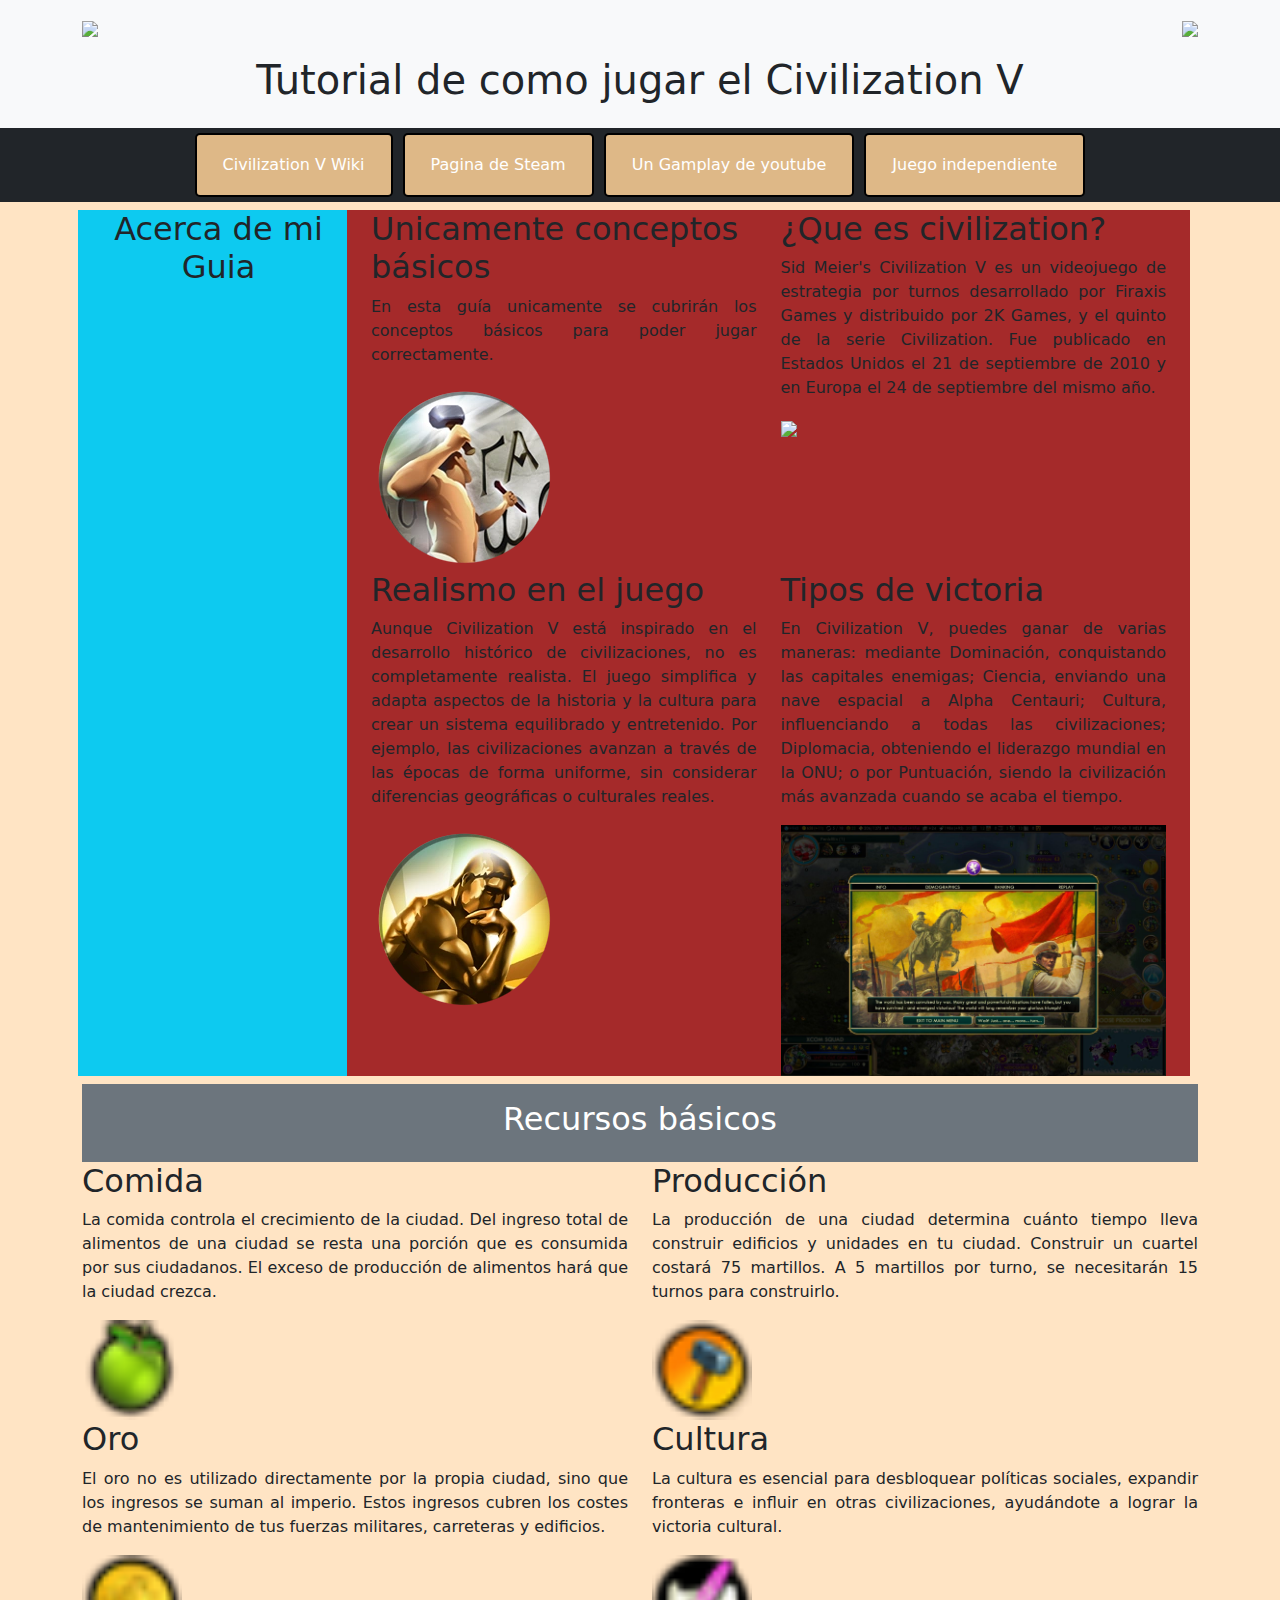
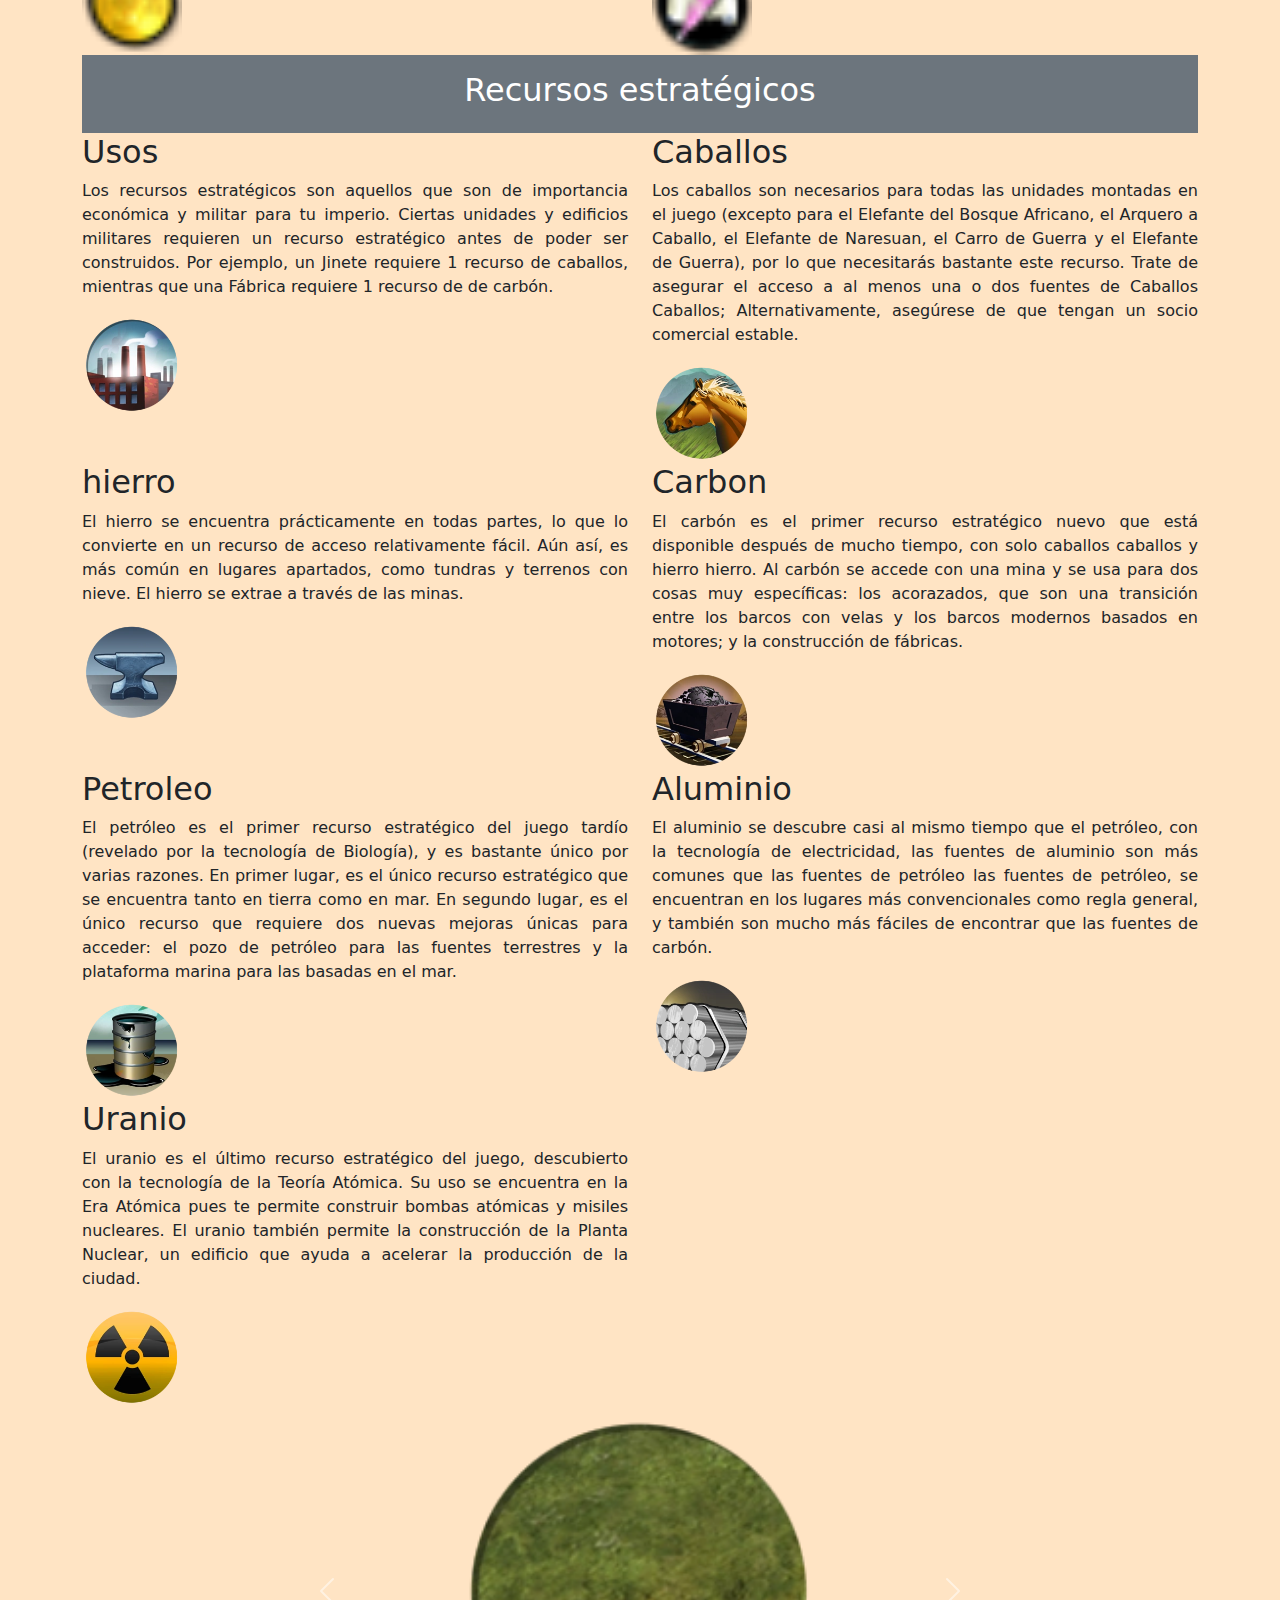
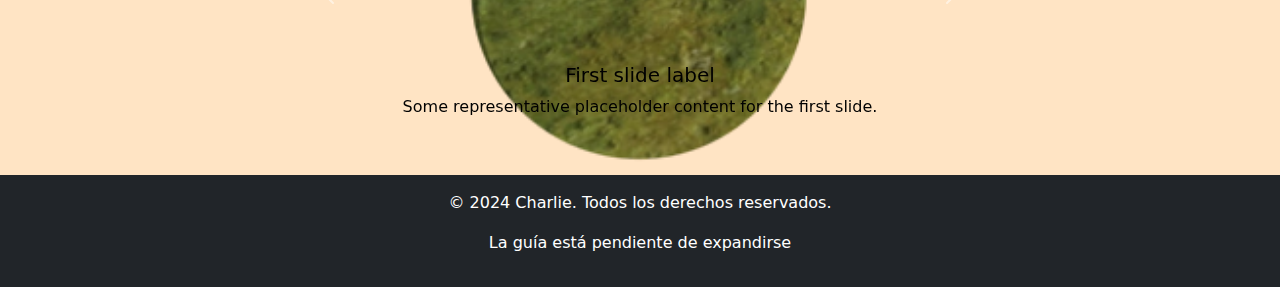
==== index.html @ 4e01fa3e "Add files via upload" ====
<!DOCTYPE html>
<html lang="en">
<head>
    <meta charset="UTF-8">
    <meta name="viewport" content="width=device-width, initial-scale=1.0">
    <title>Guia</title>
    <link href="https://cdn.jsdelivr.net/npm/bootstrap@5.3.0-alpha1/dist/css/bootstrap.min.css" rel="stylesheet">
    <script src="https://cdn.jsdelivr.net/npm/bootstrap@5.3.0-alpha1/dist/js/bootstrap.bundle.min.js"></script>
    <link rel="stylesheet" href="https://cdn.jsdelivr.net/npm/bootstrap-icons@1.11.3/font/bootstrap-icons.min.css">
    <link rel="stylesheet" href="https://cdnjs.cloudflare.com/ajax/libs/animate.css/4.1.1/animate.min.css"/>
    <link rel="stylesheet" href="estilos.css">
</head>
<body>

<header class="bg-light p-3">
    <div class="container">
        <div class="row align-items-center">
            <div class="col-12 col-md-6 text-center text-md-start">
                <img src="https://www.designevo.com/res/templates/thumb_small/green-and-blue-investment-building.webp" width="100" class="img-fluid">
            </div>
            <div class="col-12 col-md-6 text-center text-md-end">
                <img src="https://shared.akamai.steamstatic.com/store_item_assets/steam/apps/8930/capsule_616x353.jpg?t=1724341158" width="500" class="img-fluid">
            </div>
        </div>
    </div>
    <h1 class="text-center mt-3">Tutorial de como jugar el Civilization V</h1>
</header>

<nav class="bg-dark">
    <div class="container">
        <ul class="nav justify-content-center">
            <li class="nav-item"><a class="nav-link text-white" href="https://civilization.fandom.com/wiki/Civilization_V">Civilization V Wiki</a></li>
            <li class="nav-item"><a class="nav-link text-white" href="https://store.steampowered.com/app/8930/Sid_Meiers_Civilization_V/?l=spanish">Pagina de Steam</a></li>
            <li class="nav-item"><a class="nav-link text-white" href="https://www.youtube.com/watch?v=oGGchJop5yo">Un Gamplay de youtube</a></li>
            <li class="nav-item"><a class="nav-link text-white" href="https://javierinatorxd.itch.io/civilzame-esta">Juego independiente</a></li>
        </ul>
    </div>
</nav>

<main class="container-lg">
    <div class="container-fill p-2">
        <div class="row">
            <aside class="col-12 col-md-3 bg-info text-center">
                <h2>Acerca de mi Guia</h2>
            </aside>
            <section class="col-12 col-md-9 row">
                <article class="col-12 col-md-6">
                    <h2>Unicamente conceptos básicos</h2>
                    <p>En esta guía unicamente se cubrirán los conceptos básicos para poder jugar correctamente.</p>
                    <img src="Imagenes/Writing_29.jpg" class="img-fluid">
                </article>
                <article class="col-12 col-md-6">
                    <h2>¿Que es civilization?</h2>
                    <p>Sid Meier's Civilization V es un videojuego de estrategia por turnos desarrollado por Firaxis Games y distribuido por 2K Games, y el quinto de la serie Civilization. Fue publicado en Estados Unidos el 21 de septiembre de 2010 y en Europa el 24 de septiembre del mismo año.</p>
                    <img src="https://upload.wikimedia.org/wikipedia/en/thumb/e/ec/Firaxis_Games.svg/1200px-Firaxis_Games.svg.png" class="img-fluid">
                </article>
                <article class="col-12 col-md-6">
                    <h2>Realismo en el juego</h2>
                    <p>Aunque Civilization V está inspirado en el desarrollo histórico de civilizaciones, no es completamente realista. El juego simplifica y adapta aspectos de la historia y la cultura para crear un sistema equilibrado y entretenido. Por ejemplo, las civilizaciones avanzan a través de las épocas de forma uniforme, sin considerar diferencias geográficas o culturales reales.</p>
                    <img src="Imagenes\Philosophy_29.jpg" class="img-fluid">
                </article>
                <article class="col-12 col-md-6">
                    <h2>Tipos de victoria</h2>
                    <p>En Civilization V, puedes ganar de varias maneras: mediante Dominación, conquistando las capitales enemigas; Ciencia, enviando una nave espacial a Alpha Centauri; Cultura, influenciando a todas las civilizaciones; Diplomacia, obteniendo el liderazgo mundial en la ONU; o por Puntuación, siendo la civilización más avanzada cuando se acaba el tiempo.</p>
                    <img src="Imagenes\k1lskatlnqbb1.jpg" class="img-fluid">
                </article>
            </section>
        </div>
    </div>


    <div class="row">
        <div class="col-12">
            <aside class="bg-secondary text-white p-3 text-center">
                <h2>Recursos básicos</h2>
            </aside>
            <div class="row">
                <article class="col-md-6">
                    <h2>Comida</h2>
                    <p>La comida controla el crecimiento de la ciudad. Del ingreso total de alimentos de una ciudad se resta una porción que es consumida por sus ciudadanos. El exceso de producción de alimentos hará que la ciudad crezca.</p>
                    <img src="Imagenes/20xFood5.png" class="img-fluid" width="100">
                </article>
                <article class="col-md-6">
                    <h2>Producción</h2>
                    <p>La producción de una ciudad determina cuánto tiempo lleva construir edificios y unidades en tu ciudad. Construir un cuartel costará 75 martillos. A 5 martillos por turno, se necesitarán 15 turnos para construirlo.</p>
                    <img src="Imagenes/20xProduction5.png" class="img-fluid" width="100">
                </article>
                <article class="col-md-6">
                    <h2>Oro</h2>
                    <p>El oro no es utilizado directamente por la propia ciudad, sino que los ingresos se suman al imperio. Estos ingresos cubren los costes de mantenimiento de tus fuerzas militares, carreteras y edificios.</p>
                    <img src="Imagenes/20xGold5.png" class="img-fluid" width="100">
                </article>
                <article class="col-md-6">
                    <h2>Cultura</h2>
                    <p>La cultura es esencial para desbloquear políticas sociales, expandir fronteras e influir en otras civilizaciones, ayudándote a lograr la victoria cultural.</p>
                    <img src="Imagenes/20xCulture5.png" class="img-fluid" width="100">
                </article>
            </div>
        </div>
    </div>

    <div class="row">
        <div class="col-12">
            <aside class="bg-secondary text-white p-3 text-center">
                <h2>Recursos estratégicos</h2>
            </aside>
            <div class="row">
                <article class="col-md-6">
                    <h2>Usos</h2>
                    <p>Los recursos estratégicos son aquellos que son de importancia económica y militar para tu imperio. Ciertas unidades y edificios militares requieren un recurso estratégico antes de poder ser construidos. Por ejemplo, un Jinete requiere 1 recurso de caballos, mientras que una Fábrica requiere 1 recurso de de carbón.</p>
                    <img src="Imagenes\Factory_29.webp" class="img-fluid" width="100">
                </article>
                <article class="col-md-6">
                    <h2>Caballos</h2>
                    <p>Los caballos son necesarios para todas las unidades montadas en el juego (excepto para el Elefante del Bosque Africano, el Arquero a Caballo, el Elefante de Naresuan, el Carro de Guerra y el Elefante de Guerra), por lo que necesitarás bastante este recurso. Trate de asegurar el acceso a al menos una o dos fuentes de Caballos Caballos; Alternativamente, asegúrese de que tengan un socio comercial estable.</p>
                    <img src="Imagenes/Horses_29.webp" class="img-fluid" width="100">
                </article>
                <article class="col-md-6">
                    <h2>hierro</h2>
                    <p>El hierro se encuentra prácticamente en todas partes, lo que lo convierte en un recurso de acceso relativamente fácil. Aún así, es más común en lugares apartados, como tundras y terrenos con nieve. El hierro se extrae a través de las minas.</p>
                    <img src="Imagenes/Iron_29.webp" class="img-fluid" width="100">
                </article>
                <article class="col-md-6">
                    <h2>Carbon</h2>
                    <p>El carbón es el primer recurso estratégico nuevo que está disponible después de mucho tiempo, con solo caballos caballos y hierro hierro. Al carbón se accede con una mina y se usa para dos cosas muy específicas: los acorazados, que son una transición entre los barcos con velas y los barcos modernos basados en motores; y la construcción de fábricas.</p>
                    <img src="Imagenes\Coal_29.webp" class="img-fluid" width="100">
                </article>
                <article class="col-md-6">
                    <h2>Petroleo</h2>
                    <p>El petróleo es el primer recurso estratégico del juego tardío (revelado por la tecnología de Biología), y es bastante único por varias razones. En primer lugar, es el único recurso estratégico que se encuentra tanto en tierra como en mar. En segundo lugar, es el único recurso que requiere dos nuevas mejoras únicas para acceder: el pozo de petróleo para las fuentes terrestres y la plataforma marina para las basadas en el mar.</p>
                    <img src="Imagenes\Oil_29.webp" class="img-fluid" width="100">
                </article>
                <article class="col-md-6">
                    <h2>Aluminio</h2>
                    <p>El aluminio se descubre casi al mismo tiempo que el petróleo, con la tecnología de electricidad, las fuentes de aluminio son más comunes que las fuentes de petróleo las fuentes de petróleo, se encuentran en los lugares más convencionales como regla general, y también son mucho más fáciles de encontrar que las fuentes de carbón.</p>
                    <img src="Imagenes\Aluminum_29.webp" class="img-fluid" width="100">
                </article>
                <article class="col-md-6">
                    <h2>Uranio</h2>
                    <p>El uranio es el último recurso estratégico del juego, descubierto con la tecnología de la Teoría Atómica. Su uso se encuentra en la Era Atómica pues te permite construir bombas atómicas y misiles nucleares. El uranio también permite la construcción de la Planta Nuclear, un edificio que ayuda a acelerar la producción de la ciudad.</p>
                    <img src="Imagenes\Uranium_29.webp" class="img-fluid" width="100">
            </div>
        </div>
    </div>

    <div class="row">
        <div class="col-md-2">

        </div>
        <div class="col-md-8">
            <div id="carouselExample" class="carousel slide">
                <div class="carousel-inner">
                  <div class="carousel-item active">
                    <div class="carousel-caption d-none d-md-block text-black">
                        <h5>First slide label</h5>
                        <p>Some representative placeholder content for the first slide.</p>
                      </div>
                    <img src="terrenos\Grassland_29.webp" class="d-block w-50 rounded mx-auto d-block" alt="50">
                  </div>
                  <div class="carousel-item">
                    <img src="Imagenes\Uranium_29.webp" class="d-block w-50 rounded mx-auto d-block" alt="50">
                  </div>
                  <div class="carousel-item">
                    <img src="Imagenes\Uranium_29.webp" class="d-block w-50 rounded mx-auto d-block" alt="50">
                  </div>
                </div>
                <button class="carousel-control-prev" type="button" data-bs-target="#carouselExample" data-bs-slide="prev">
                  <span class="carousel-control-prev-icon" aria-hidden="true"></span>
                  <span class="visually-hidden">Previous</span>
                </button>
                <button class="carousel-control-next" type="button" data-bs-target="#carouselExample" data-bs-slide="next">
                  <span class="carousel-control-next-icon" aria-hidden="true"></span>
                  <span class="visually-hidden">Next</span>
                </button>
            </div>
        </div>
    </div>
    <div class="col-md-2">

    </div>
</main>

<footer class="bg-dark text-white text-center py-3">
    <p>© 2024 Charlie. Todos los derechos reservados.</p>
    <p>La guía está pendiente de expandirse</p>
</footer>


</body>
</html>
---- estilos.css ----
body
{
    background-color: bisque;
}
nav ul li 
{
    text-decoration: none;
    list-style: none;
    background-color: burlywood;
    color: black;
    border: 2px solid black;
    padding: 10px;
    border-radius: 5px;
    margin: 5px;
}
li:hover
{
    background-color: black;
}

section
{
    background-color: brown;
}
article p
{
    text-align: justify;
}
footer
{
    background-color: #333; 
    color: white; 
    text-align: center;
}
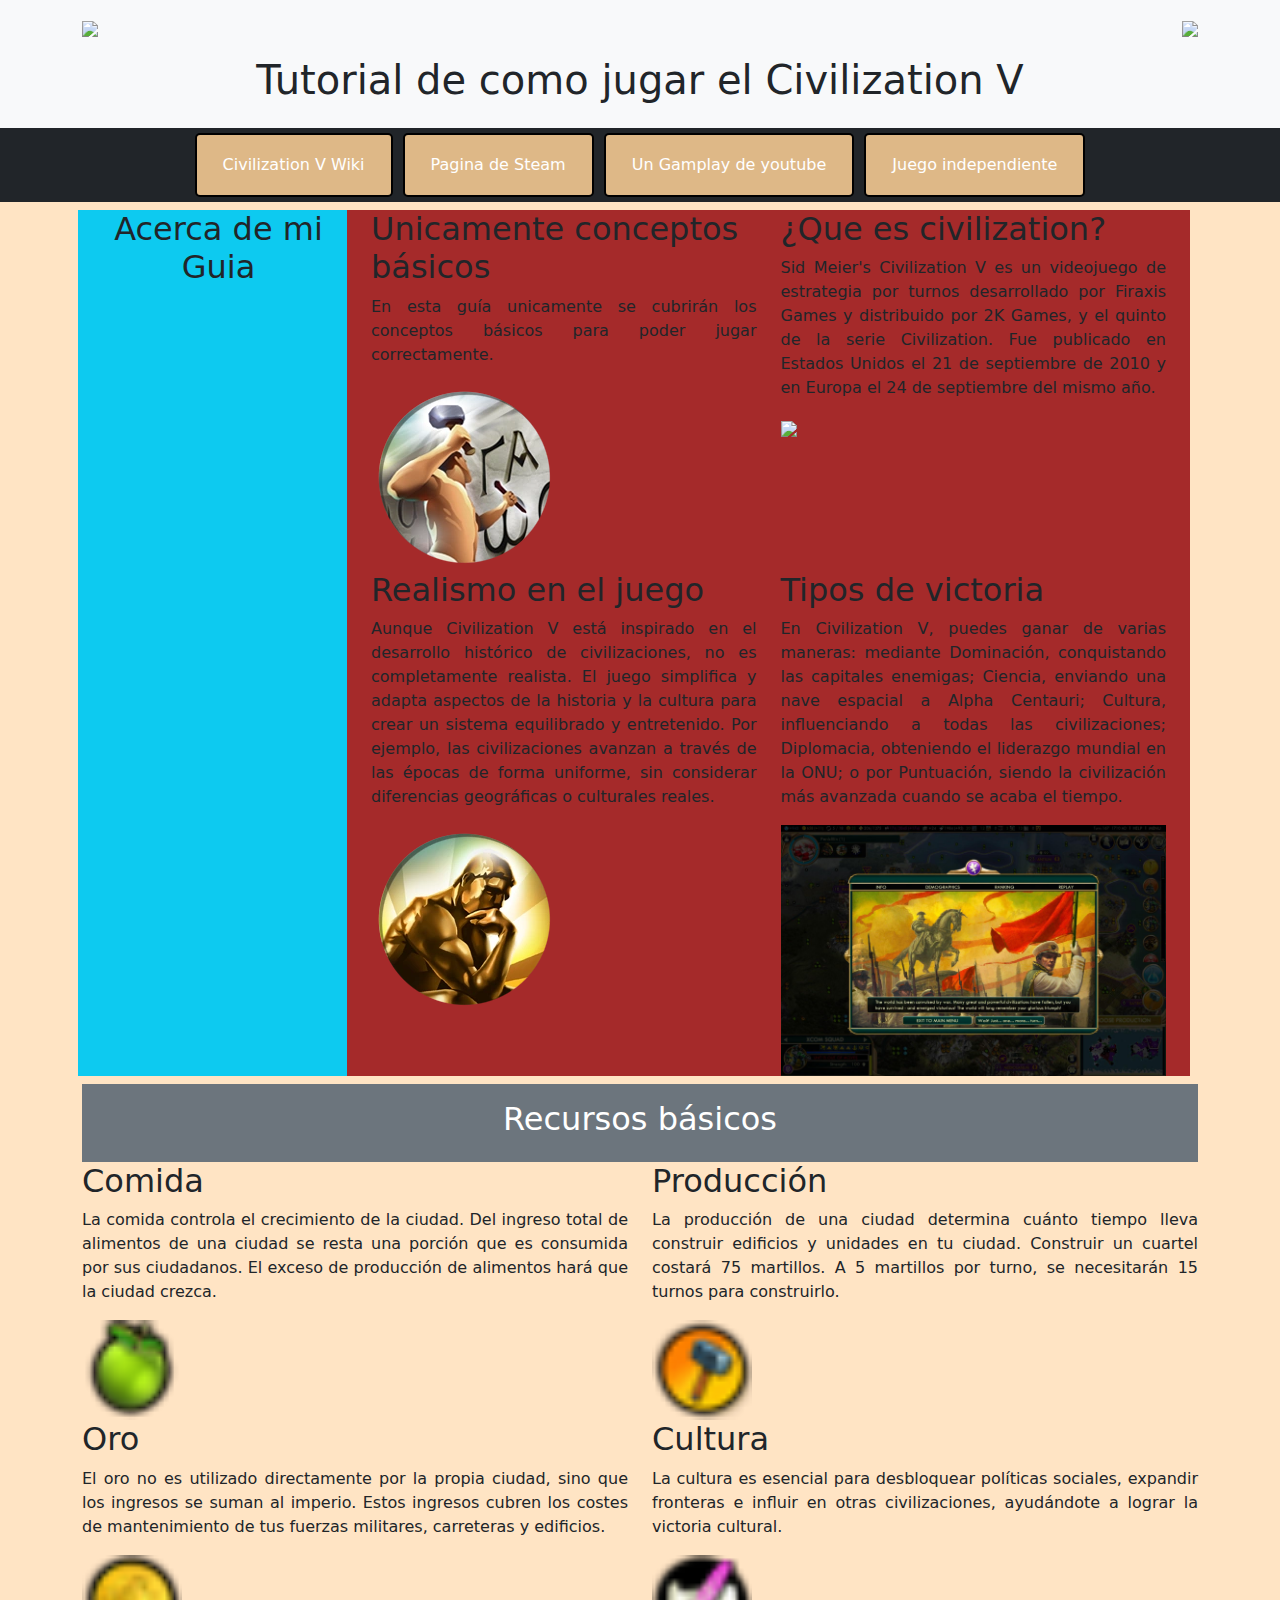
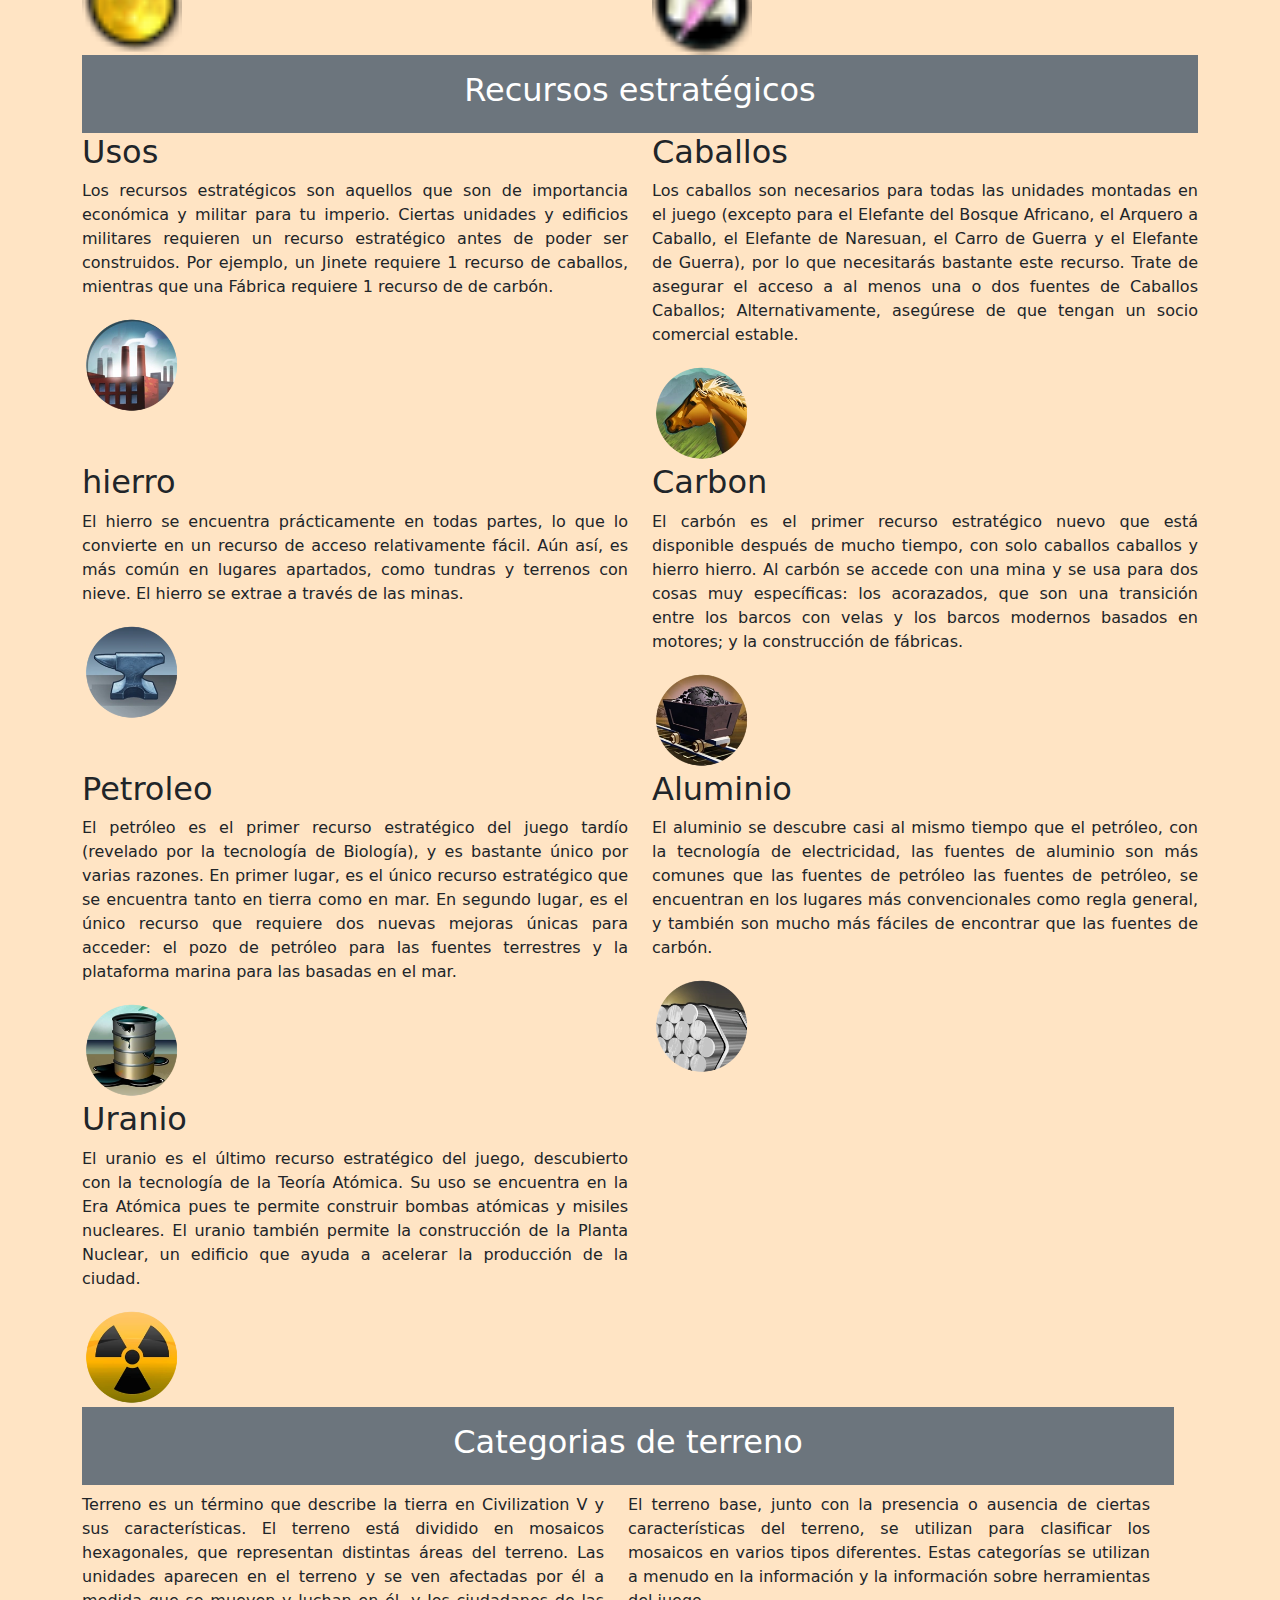
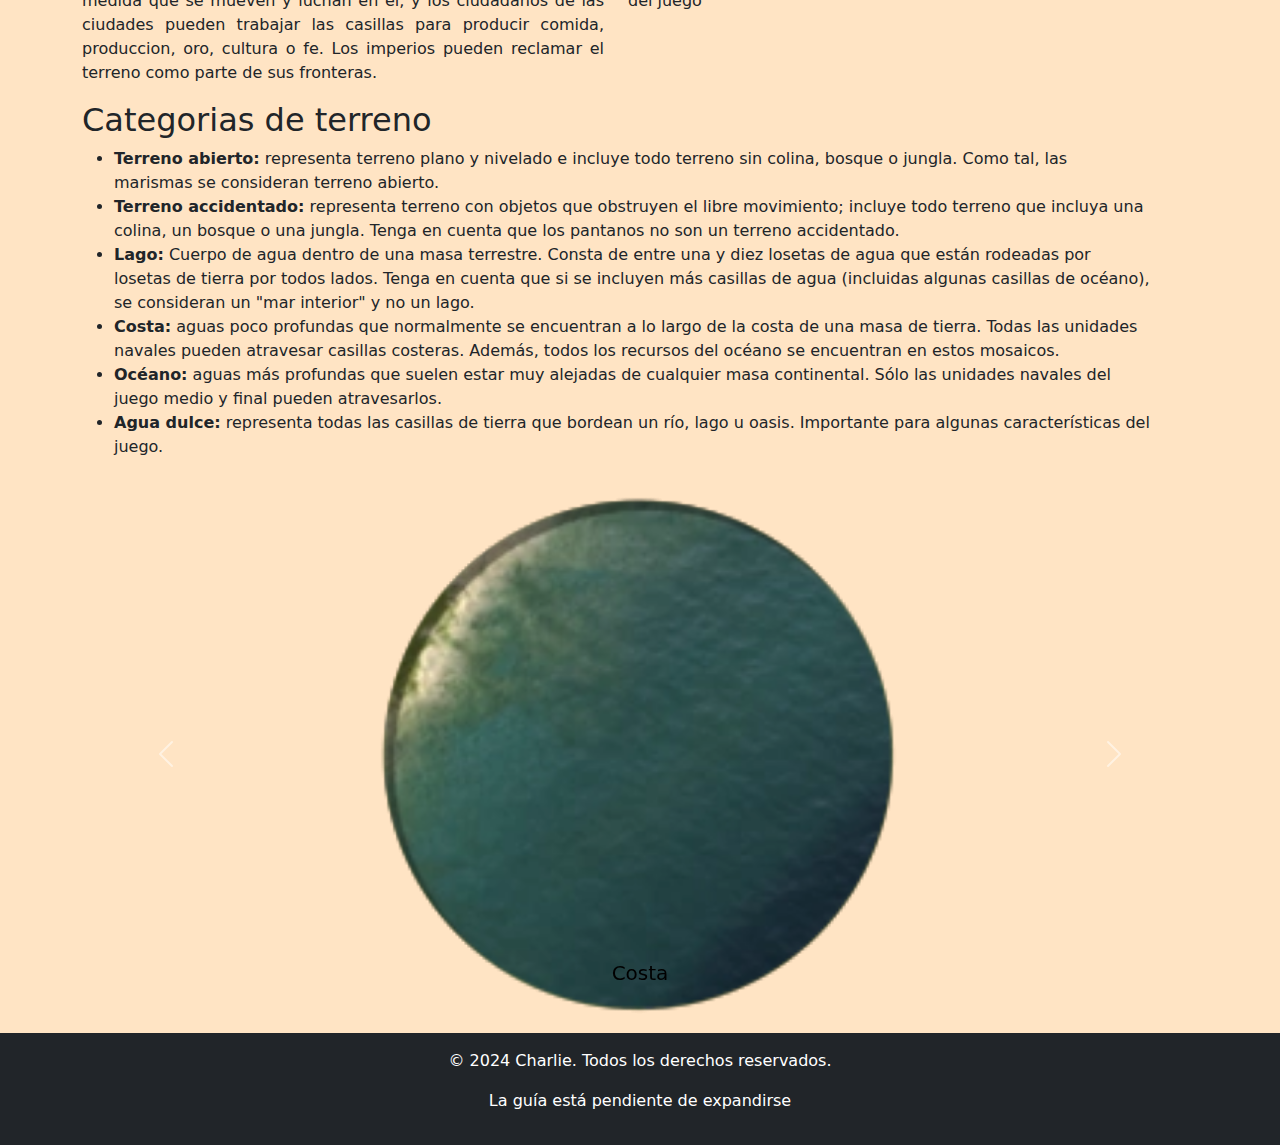
==== commit 43965a6e: "Add files via upload" ====
--- a/index.html
+++ b/index.html
@@ -1,5 +1,6 @@
 <!DOCTYPE html>
 <html lang="en">
+
 <head>
     <meta charset="UTF-8">
     <meta name="viewport" content="width=device-width, initial-scale=1.0">
@@ -7,185 +8,298 @@
     <link href="https://cdn.jsdelivr.net/npm/bootstrap@5.3.0-alpha1/dist/css/bootstrap.min.css" rel="stylesheet">
     <script src="https://cdn.jsdelivr.net/npm/bootstrap@5.3.0-alpha1/dist/js/bootstrap.bundle.min.js"></script>
     <link rel="stylesheet" href="https://cdn.jsdelivr.net/npm/bootstrap-icons@1.11.3/font/bootstrap-icons.min.css">
-    <link rel="stylesheet" href="https://cdnjs.cloudflare.com/ajax/libs/animate.css/4.1.1/animate.min.css"/>
+    <link rel="stylesheet" href="https://cdnjs.cloudflare.com/ajax/libs/animate.css/4.1.1/animate.min.css" />
     <link rel="stylesheet" href="estilos.css">
 </head>
+
 <body>
 
-<header class="bg-light p-3">
-    <div class="container">
-        <div class="row align-items-center">
-            <div class="col-12 col-md-6 text-center text-md-start">
-                <img src="https://www.designevo.com/res/templates/thumb_small/green-and-blue-investment-building.webp" width="100" class="img-fluid">
-            </div>
-            <div class="col-12 col-md-6 text-center text-md-end">
-                <img src="https://shared.akamai.steamstatic.com/store_item_assets/steam/apps/8930/capsule_616x353.jpg?t=1724341158" width="500" class="img-fluid">
-            </div>
-        </div>
-    </div>
-    <h1 class="text-center mt-3">Tutorial de como jugar el Civilization V</h1>
-</header>
-
-<nav class="bg-dark">
-    <div class="container">
-        <ul class="nav justify-content-center">
-            <li class="nav-item"><a class="nav-link text-white" href="https://civilization.fandom.com/wiki/Civilization_V">Civilization V Wiki</a></li>
-            <li class="nav-item"><a class="nav-link text-white" href="https://store.steampowered.com/app/8930/Sid_Meiers_Civilization_V/?l=spanish">Pagina de Steam</a></li>
-            <li class="nav-item"><a class="nav-link text-white" href="https://www.youtube.com/watch?v=oGGchJop5yo">Un Gamplay de youtube</a></li>
-            <li class="nav-item"><a class="nav-link text-white" href="https://javierinatorxd.itch.io/civilzame-esta">Juego independiente</a></li>
-        </ul>
-    </div>
-</nav>
-
-<main class="container-lg">
-    <div class="container-fill p-2">
+    <header class="bg-light p-3">
+        <div class="container">
+            <div class="row align-items-center">
+                <div class="col-12 col-md-6 text-center text-md-start">
+                    <img src="https://www.designevo.com/res/templates/thumb_small/green-and-blue-investment-building.webp"
+                        width="100" class="img-fluid">
+                </div>
+                <div class="col-12 col-md-6 text-center text-md-end">
+                    <img src="https://shared.akamai.steamstatic.com/store_item_assets/steam/apps/8930/capsule_616x353.jpg?t=1724341158"
+                        width="500" class="img-fluid">
+                </div>
+            </div>
+        </div>
+        <h1 class="text-center mt-3">Tutorial de como jugar el Civilization V</h1>
+    </header>
+
+    <nav class="bg-dark">
+        <div class="container">
+            <ul class="nav justify-content-center">
+                <li class="nav-item"><a class="nav-link text-white"
+                        href="https://civilization.fandom.com/wiki/Civilization_V">Civilization V Wiki</a></li>
+                <li class="nav-item"><a class="nav-link text-white"
+                        href="https://store.steampowered.com/app/8930/Sid_Meiers_Civilization_V/?l=spanish">Pagina de
+                        Steam</a></li>
+                <li class="nav-item"><a class="nav-link text-white"
+                        href="https://www.youtube.com/watch?v=oGGchJop5yo">Un Gamplay de youtube</a></li>
+                <li class="nav-item"><a class="nav-link text-white"
+                        href="https://javierinatorxd.itch.io/civilzame-esta">Juego independiente</a></li>
+            </ul>
+        </div>
+    </nav>
+
+    <main class="container-lg">
+        <div class="container-fill p-2">
+            <div class="row">
+                <aside class="col-12 col-md-3 bg-info text-center">
+                    <h2>Acerca de mi Guia</h2>
+                </aside>
+                <section class="col-12 col-md-9 row">
+                    <article class="col-12 col-md-6">
+                        <h2>Unicamente conceptos básicos</h2>
+                        <p>En esta guía unicamente se cubrirán los conceptos básicos para poder jugar correctamente.</p>
+                        <img src="Imagenes/Writing_29.jpg" class="img-fluid">
+                    </article>
+                    <article class="col-12 col-md-6">
+                        <h2>¿Que es civilization?</h2>
+                        <p>Sid Meier's Civilization V es un videojuego de estrategia por turnos desarrollado por Firaxis
+                            Games y distribuido por 2K Games, y el quinto de la serie Civilization. Fue publicado en
+                            Estados Unidos el 21 de septiembre de 2010 y en Europa el 24 de septiembre del mismo año.
+                        </p>
+                        <img src="https://upload.wikimedia.org/wikipedia/en/thumb/e/ec/Firaxis_Games.svg/1200px-Firaxis_Games.svg.png"
+                            class="img-fluid">
+                    </article>
+                    <article class="col-12 col-md-6">
+                        <h2>Realismo en el juego</h2>
+                        <p>Aunque Civilization V está inspirado en el desarrollo histórico de civilizaciones, no es
+                            completamente realista. El juego simplifica y adapta aspectos de la historia y la cultura
+                            para crear un sistema equilibrado y entretenido. Por ejemplo, las civilizaciones avanzan a
+                            través de las épocas de forma uniforme, sin considerar diferencias geográficas o culturales
+                            reales.</p>
+                        <img src="Imagenes\Philosophy_29.jpg" class="img-fluid">
+                    </article>
+                    <article class="col-12 col-md-6">
+                        <h2>Tipos de victoria</h2>
+                        <p>En Civilization V, puedes ganar de varias maneras: mediante Dominación, conquistando las
+                            capitales enemigas; Ciencia, enviando una nave espacial a Alpha Centauri; Cultura,
+                            influenciando a todas las civilizaciones; Diplomacia, obteniendo el liderazgo mundial en la
+                            ONU; o por Puntuación, siendo la civilización más avanzada cuando se acaba el tiempo.</p>
+                        <img src="Imagenes\k1lskatlnqbb1.jpg" class="img-fluid">
+                    </article>
+                </section>
+            </div>
+        </div>
+
+
         <div class="row">
-            <aside class="col-12 col-md-3 bg-info text-center">
-                <h2>Acerca de mi Guia</h2>
-            </aside>
-            <section class="col-12 col-md-9 row">
-                <article class="col-12 col-md-6">
-                    <h2>Unicamente conceptos básicos</h2>
-                    <p>En esta guía unicamente se cubrirán los conceptos básicos para poder jugar correctamente.</p>
-                    <img src="Imagenes/Writing_29.jpg" class="img-fluid">
-                </article>
-                <article class="col-12 col-md-6">
-                    <h2>¿Que es civilization?</h2>
-                    <p>Sid Meier's Civilization V es un videojuego de estrategia por turnos desarrollado por Firaxis Games y distribuido por 2K Games, y el quinto de la serie Civilization. Fue publicado en Estados Unidos el 21 de septiembre de 2010 y en Europa el 24 de septiembre del mismo año.</p>
-                    <img src="https://upload.wikimedia.org/wikipedia/en/thumb/e/ec/Firaxis_Games.svg/1200px-Firaxis_Games.svg.png" class="img-fluid">
-                </article>
-                <article class="col-12 col-md-6">
-                    <h2>Realismo en el juego</h2>
-                    <p>Aunque Civilization V está inspirado en el desarrollo histórico de civilizaciones, no es completamente realista. El juego simplifica y adapta aspectos de la historia y la cultura para crear un sistema equilibrado y entretenido. Por ejemplo, las civilizaciones avanzan a través de las épocas de forma uniforme, sin considerar diferencias geográficas o culturales reales.</p>
-                    <img src="Imagenes\Philosophy_29.jpg" class="img-fluid">
-                </article>
-                <article class="col-12 col-md-6">
-                    <h2>Tipos de victoria</h2>
-                    <p>En Civilization V, puedes ganar de varias maneras: mediante Dominación, conquistando las capitales enemigas; Ciencia, enviando una nave espacial a Alpha Centauri; Cultura, influenciando a todas las civilizaciones; Diplomacia, obteniendo el liderazgo mundial en la ONU; o por Puntuación, siendo la civilización más avanzada cuando se acaba el tiempo.</p>
-                    <img src="Imagenes\k1lskatlnqbb1.jpg" class="img-fluid">
-                </article>
-            </section>
-        </div>
-    </div>
-
-
-    <div class="row">
-        <div class="col-12">
-            <aside class="bg-secondary text-white p-3 text-center">
-                <h2>Recursos básicos</h2>
-            </aside>
+            <div class="col-12">
+                <aside class="bg-secondary text-white p-3 text-center">
+                    <h2>Recursos básicos</h2>
+                </aside>
+                <div class="row">
+                    <article class="col-md-6">
+                        <h2>Comida</h2>
+                        <p>La comida controla el crecimiento de la ciudad. Del ingreso total de alimentos de una ciudad
+                            se resta una porción que es consumida por sus ciudadanos. El exceso de producción de
+                            alimentos hará que la ciudad crezca.</p>
+                        <img src="Imagenes/20xFood5.png" class="img-fluid" width="100">
+                    </article>
+                    <article class="col-md-6">
+                        <h2>Producción</h2>
+                        <p>La producción de una ciudad determina cuánto tiempo lleva construir edificios y unidades en
+                            tu ciudad. Construir un cuartel costará 75 martillos. A 5 martillos por turno, se
+                            necesitarán 15 turnos para construirlo.</p>
+                        <img src="Imagenes/20xProduction5.png" class="img-fluid" width="100">
+                    </article>
+                    <article class="col-md-6">
+                        <h2>Oro</h2>
+                        <p>El oro no es utilizado directamente por la propia ciudad, sino que los ingresos se suman al
+                            imperio. Estos ingresos cubren los costes de mantenimiento de tus fuerzas militares,
+                            carreteras y edificios.</p>
+                        <img src="Imagenes/20xGold5.png" class="img-fluid" width="100">
+                    </article>
+                    <article class="col-md-6">
+                        <h2>Cultura</h2>
+                        <p>La cultura es esencial para desbloquear políticas sociales, expandir fronteras e influir en
+                            otras civilizaciones, ayudándote a lograr la victoria cultural.</p>
+                        <img src="Imagenes/20xCulture5.png" class="img-fluid" width="100">
+                    </article>
+                </div>
+            </div>
+        </div>
+
+        <div class="row">
+            <div class="col-12">
+                <aside class="bg-secondary text-white p-3 text-center">
+                    <h2>Recursos estratégicos</h2>
+                </aside>
+                <div class="row">
+                    <article class="col-md-6">
+                        <h2>Usos</h2>
+                        <p>Los recursos estratégicos son aquellos que son de importancia económica y militar para tu
+                            imperio. Ciertas unidades y edificios militares requieren un recurso estratégico antes de
+                            poder ser construidos. Por ejemplo, un Jinete requiere 1 recurso de caballos, mientras que
+                            una Fábrica requiere 1 recurso de de carbón.</p>
+                        <img src="Imagenes\Factory_29.webp" class="img-fluid" width="100">
+                    </article>
+                    <article class="col-md-6">
+                        <h2>Caballos</h2>
+                        <p>Los caballos son necesarios para todas las unidades montadas en el juego (excepto para el
+                            Elefante del Bosque Africano, el Arquero a Caballo, el Elefante de Naresuan, el Carro de
+                            Guerra y el Elefante de Guerra), por lo que necesitarás bastante este recurso. Trate de
+                            asegurar el acceso a al menos una o dos fuentes de Caballos Caballos; Alternativamente,
+                            asegúrese de que tengan un socio comercial estable.</p>
+                        <img src="Imagenes/Horses_29.webp" class="img-fluid" width="100">
+                    </article>
+                    <article class="col-md-6">
+                        <h2>hierro</h2>
+                        <p>El hierro se encuentra prácticamente en todas partes, lo que lo convierte en un recurso de
+                            acceso relativamente fácil. Aún así, es más común en lugares apartados, como tundras y
+                            terrenos con nieve. El hierro se extrae a través de las minas.</p>
+                        <img src="Imagenes/Iron_29.webp" class="img-fluid" width="100">
+                    </article>
+                    <article class="col-md-6">
+                        <h2>Carbon</h2>
+                        <p>El carbón es el primer recurso estratégico nuevo que está disponible después de mucho tiempo,
+                            con solo caballos caballos y hierro hierro. Al carbón se accede con una mina y se usa para
+                            dos cosas muy específicas: los acorazados, que son una transición entre los barcos con velas
+                            y los barcos modernos basados en motores; y la construcción de fábricas.</p>
+                        <img src="Imagenes\Coal_29.webp" class="img-fluid" width="100">
+                    </article>
+                    <article class="col-md-6">
+                        <h2>Petroleo</h2>
+                        <p>El petróleo es el primer recurso estratégico del juego tardío (revelado por la tecnología de
+                            Biología), y es bastante único por varias razones. En primer lugar, es el único recurso
+                            estratégico que se encuentra tanto en tierra como en mar. En segundo lugar, es el único
+                            recurso que requiere dos nuevas mejoras únicas para acceder: el pozo de petróleo para las
+                            fuentes terrestres y la plataforma marina para las basadas en el mar.</p>
+                        <img src="Imagenes\Oil_29.webp" class="img-fluid" width="100">
+                    </article>
+                    <article class="col-md-6">
+                        <h2>Aluminio</h2>
+                        <p>El aluminio se descubre casi al mismo tiempo que el petróleo, con la tecnología de
+                            electricidad, las fuentes de aluminio son más comunes que las fuentes de petróleo las
+                            fuentes de petróleo, se encuentran en los lugares más convencionales como regla general, y
+                            también son mucho más fáciles de encontrar que las fuentes de carbón.</p>
+                        <img src="Imagenes\Aluminum_29.webp" class="img-fluid" width="100">
+                    </article>
+                    <article class="col-md-6">
+                        <h2>Uranio</h2>
+                        <p>El uranio es el último recurso estratégico del juego, descubierto con la tecnología de la
+                            Teoría Atómica. Su uso se encuentra en la Era Atómica pues te permite construir bombas
+                            atómicas y misiles nucleares. El uranio también permite la construcción de la Planta
+                            Nuclear, un edificio que ayuda a acelerar la producción de la ciudad.</p>
+                        <img src="Imagenes\Uranium_29.webp" class="img-fluid" width="100">
+                </div>
+            </div>
+        </div>
+
+        <div class="row">
             <div class="row">
-                <article class="col-md-6">
-                    <h2>Comida</h2>
-                    <p>La comida controla el crecimiento de la ciudad. Del ingreso total de alimentos de una ciudad se resta una porción que es consumida por sus ciudadanos. El exceso de producción de alimentos hará que la ciudad crezca.</p>
-                    <img src="Imagenes/20xFood5.png" class="img-fluid" width="100">
-                </article>
-                <article class="col-md-6">
-                    <h2>Producción</h2>
-                    <p>La producción de una ciudad determina cuánto tiempo lleva construir edificios y unidades en tu ciudad. Construir un cuartel costará 75 martillos. A 5 martillos por turno, se necesitarán 15 turnos para construirlo.</p>
-                    <img src="Imagenes/20xProduction5.png" class="img-fluid" width="100">
-                </article>
-                <article class="col-md-6">
-                    <h2>Oro</h2>
-                    <p>El oro no es utilizado directamente por la propia ciudad, sino que los ingresos se suman al imperio. Estos ingresos cubren los costes de mantenimiento de tus fuerzas militares, carreteras y edificios.</p>
-                    <img src="Imagenes/20xGold5.png" class="img-fluid" width="100">
-                </article>
-                <article class="col-md-6">
-                    <h2>Cultura</h2>
-                    <p>La cultura es esencial para desbloquear políticas sociales, expandir fronteras e influir en otras civilizaciones, ayudándote a lograr la victoria cultural.</p>
-                    <img src="Imagenes/20xCulture5.png" class="img-fluid" width="100">
-                </article>
-            </div>
-        </div>
-    </div>
-
-    <div class="row">
-        <div class="col-12">
-            <aside class="bg-secondary text-white p-3 text-center">
-                <h2>Recursos estratégicos</h2>
-            </aside>
-            <div class="row">
-                <article class="col-md-6">
-                    <h2>Usos</h2>
-                    <p>Los recursos estratégicos son aquellos que son de importancia económica y militar para tu imperio. Ciertas unidades y edificios militares requieren un recurso estratégico antes de poder ser construidos. Por ejemplo, un Jinete requiere 1 recurso de caballos, mientras que una Fábrica requiere 1 recurso de de carbón.</p>
-                    <img src="Imagenes\Factory_29.webp" class="img-fluid" width="100">
-                </article>
-                <article class="col-md-6">
-                    <h2>Caballos</h2>
-                    <p>Los caballos son necesarios para todas las unidades montadas en el juego (excepto para el Elefante del Bosque Africano, el Arquero a Caballo, el Elefante de Naresuan, el Carro de Guerra y el Elefante de Guerra), por lo que necesitarás bastante este recurso. Trate de asegurar el acceso a al menos una o dos fuentes de Caballos Caballos; Alternativamente, asegúrese de que tengan un socio comercial estable.</p>
-                    <img src="Imagenes/Horses_29.webp" class="img-fluid" width="100">
-                </article>
-                <article class="col-md-6">
-                    <h2>hierro</h2>
-                    <p>El hierro se encuentra prácticamente en todas partes, lo que lo convierte en un recurso de acceso relativamente fácil. Aún así, es más común en lugares apartados, como tundras y terrenos con nieve. El hierro se extrae a través de las minas.</p>
-                    <img src="Imagenes/Iron_29.webp" class="img-fluid" width="100">
-                </article>
-                <article class="col-md-6">
-                    <h2>Carbon</h2>
-                    <p>El carbón es el primer recurso estratégico nuevo que está disponible después de mucho tiempo, con solo caballos caballos y hierro hierro. Al carbón se accede con una mina y se usa para dos cosas muy específicas: los acorazados, que son una transición entre los barcos con velas y los barcos modernos basados en motores; y la construcción de fábricas.</p>
-                    <img src="Imagenes\Coal_29.webp" class="img-fluid" width="100">
-                </article>
-                <article class="col-md-6">
-                    <h2>Petroleo</h2>
-                    <p>El petróleo es el primer recurso estratégico del juego tardío (revelado por la tecnología de Biología), y es bastante único por varias razones. En primer lugar, es el único recurso estratégico que se encuentra tanto en tierra como en mar. En segundo lugar, es el único recurso que requiere dos nuevas mejoras únicas para acceder: el pozo de petróleo para las fuentes terrestres y la plataforma marina para las basadas en el mar.</p>
-                    <img src="Imagenes\Oil_29.webp" class="img-fluid" width="100">
-                </article>
-                <article class="col-md-6">
-                    <h2>Aluminio</h2>
-                    <p>El aluminio se descubre casi al mismo tiempo que el petróleo, con la tecnología de electricidad, las fuentes de aluminio son más comunes que las fuentes de petróleo las fuentes de petróleo, se encuentran en los lugares más convencionales como regla general, y también son mucho más fáciles de encontrar que las fuentes de carbón.</p>
-                    <img src="Imagenes\Aluminum_29.webp" class="img-fluid" width="100">
-                </article>
-                <article class="col-md-6">
-                    <h2>Uranio</h2>
-                    <p>El uranio es el último recurso estratégico del juego, descubierto con la tecnología de la Teoría Atómica. Su uso se encuentra en la Era Atómica pues te permite construir bombas atómicas y misiles nucleares. El uranio también permite la construcción de la Planta Nuclear, un edificio que ayuda a acelerar la producción de la ciudad.</p>
-                    <img src="Imagenes\Uranium_29.webp" class="img-fluid" width="100">
-            </div>
-        </div>
-    </div>
-
-    <div class="row">
-        <div class="col-md-2">
-
-        </div>
-        <div class="col-md-8">
-            <div id="carouselExample" class="carousel slide">
-                <div class="carousel-inner">
-                  <div class="carousel-item active">
-                    <div class="carousel-caption d-none d-md-block text-black">
-                        <h5>First slide label</h5>
-                        <p>Some representative placeholder content for the first slide.</p>
-                      </div>
-                    <img src="terrenos\Grassland_29.webp" class="d-block w-50 rounded mx-auto d-block" alt="50">
-                  </div>
-                  <div class="carousel-item">
-                    <img src="Imagenes\Uranium_29.webp" class="d-block w-50 rounded mx-auto d-block" alt="50">
-                  </div>
-                  <div class="carousel-item">
-                    <img src="Imagenes\Uranium_29.webp" class="d-block w-50 rounded mx-auto d-block" alt="50">
-                  </div>
-                </div>
-                <button class="carousel-control-prev" type="button" data-bs-target="#carouselExample" data-bs-slide="prev">
-                  <span class="carousel-control-prev-icon" aria-hidden="true"></span>
-                  <span class="visually-hidden">Previous</span>
-                </button>
-                <button class="carousel-control-next" type="button" data-bs-target="#carouselExample" data-bs-slide="next">
-                  <span class="carousel-control-next-icon" aria-hidden="true"></span>
-                  <span class="visually-hidden">Next</span>
-                </button>
-            </div>
-        </div>
-    </div>
-    <div class="col-md-2">
-
-    </div>
-</main>
-
-<footer class="bg-dark text-white text-center py-3">
-    <p>© 2024 Charlie. Todos los derechos reservados.</p>
-    <p>La guía está pendiente de expandirse</p>
-</footer>
+                <div class="col-md-12">
+                    <aside class="bg-secondary text-white p-3 text-center">
+                        <h2>Categorias de terreno</h2>
+                    </aside>
+                </div>
+                <div class="row">
+                    <article class="col-md-6">
+                        <h2></h2>
+                        <p>Terreno es un término que describe la tierra en Civilization V y sus características. El
+                            terreno está dividido en mosaicos hexagonales, que representan distintas áreas del terreno.
+                            Las unidades aparecen en el terreno y se ven afectadas por él a medida que se mueven y
+                            luchan en él, y los ciudadanos de las ciudades pueden trabajar las casillas para producir
+                            comida, produccion, oro, cultura o fe. Los imperios pueden reclamar el terreno como parte de
+                            sus fronteras.</p>
+                    </article>
+                    <article class="col-md-6">
+                        <h2></h2>
+                        <p>El terreno base, junto con la presencia o ausencia de ciertas características del terreno, se
+                            utilizan para clasificar los mosaicos en varios tipos diferentes. Estas categorías se
+                            utilizan a menudo en la información y la información sobre herramientas del juego</p>
+                    </article>
+                    <article class="col-md-12">
+                        <h2>Categorias de terreno</h2>
+                        <ul>
+                            <li><b>Terreno abierto:</b> representa terreno plano y nivelado e incluye todo terreno sin
+                                colina, bosque o jungla. Como tal, las marismas se consideran terreno abierto.</li>
+                            <li><b>Terreno accidentado:</b> representa terreno con objetos que obstruyen el libre
+                                movimiento; incluye todo terreno que incluya una colina, un bosque o una jungla. Tenga en
+                                cuenta que los pantanos no son un terreno accidentado.</li>
+                            <li><b>Lago:</b> Cuerpo de agua dentro de una masa terrestre. Consta de entre una y diez losetas
+                                de agua que están rodeadas por losetas de tierra por todos lados. Tenga en cuenta que si se
+                                incluyen más casillas de agua (incluidas algunas casillas de océano), se consideran un "mar
+                                interior" y no un lago.</li>
+                            <li><b>Costa:</b> aguas poco profundas que normalmente se encuentran a lo largo de la costa de una masa
+                                de tierra. Todas las unidades navales pueden atravesar casillas costeras. Además, todos los
+                                recursos del océano se encuentran en estos mosaicos.</li>
+                            <li><b>Océano:</b> aguas más profundas que suelen estar muy alejadas de cualquier masa continental.
+                                Sólo las unidades navales del juego medio y final pueden atravesarlos.</li>
+                            <li><b>Agua dulce:</b> representa todas las casillas de tierra que bordean un río, lago u oasis.
+                                Importante para algunas características del juego.</li>
+                        </ul>
+                    </article>
+                </div>
+            </div>
+            <div class="col-12">
+
+                <div class="col-md-12">
+                    <div id="carouselExampleAutoplaying" class="carousel slide" data-bs-ride="carousel">
+                        <div class="carousel-inner">
+                            <div class="carousel-item active">
+                                <div class="carousel-caption d-none d-md-block text-black">
+                                    <h5>Terreno abierto</h5>
+                                </div>
+                                <img src="terrenos\Grassland_29.webp" class="d-block w-50 rounded mx-auto d-block"
+                                    alt="50">
+                            </div>
+                            <div class="carousel-item">
+                                <div class="carousel-caption d-none d-md-block text-black">
+                                    <h5>Terreno accidentado</h5>
+                                </div>
+                                <img src="terrenos\Hill_29.webp" class="d-block w-50 rounded mx-auto d-block"
+                                    alt="50">
+                            </div>
+                            <div class="carousel-item">
+                                <div class="carousel-caption d-none d-md-block text-black">
+                                    <h5>Lago</h5>
+                                </div>
+                                <img src="terrenos\Lakes_29.webp" class="d-block w-50 rounded mx-auto d-block"
+                                    alt="50">
+                            </div>
+                            <div class="carousel-item active">
+                                <div class="carousel-caption d-none d-md-block text-black">
+                                    <h5>Costa</h5>
+                                </div>
+                                <img src="terrenos\Coast_29.webp" class="d-block w-50 rounded mx-auto d-block"
+                                    alt="50">
+                            </div>
+                            <div class="carousel-item">
+                                <div class="carousel-caption d-none d-md-block text-black">
+                                    <h5>Oceano </h5>
+                                </div>
+                                <img src="terrenos\Ocean_29.webp" class="d-block w-50 rounded mx-auto d-block"
+                                    alt="50">
+                            </div>
+                        </div>
+                        <button class="carousel-control-prev" type="button" data-bs-target="#carouselExampleAutoplaying"
+                            data-bs-slide="prev">
+                            <span class="carousel-control-prev-icon" aria-hidden="true"></span>
+                            <span class="visually-hidden">Previous</span>
+                        </button>
+                        <button class="carousel-control-next" type="button" data-bs-target="#carouselExampleAutoplaying"
+                            data-bs-slide="next">
+                            <span class="carousel-control-next-icon" aria-hidden="true"></span>
+                            <span class="visually-hidden">Next</span>
+                        </button>
+                    </div>
+                </div>
+            </div>
+    </main>
+
+    <footer class="bg-dark text-white text-center py-3">
+        <p>© 2024 Charlie. Todos los derechos reservados.</p>
+        <p>La guía está pendiente de expandirse</p>
+    </footer>
 
 
 </body>
-</html>
-
+
+</html>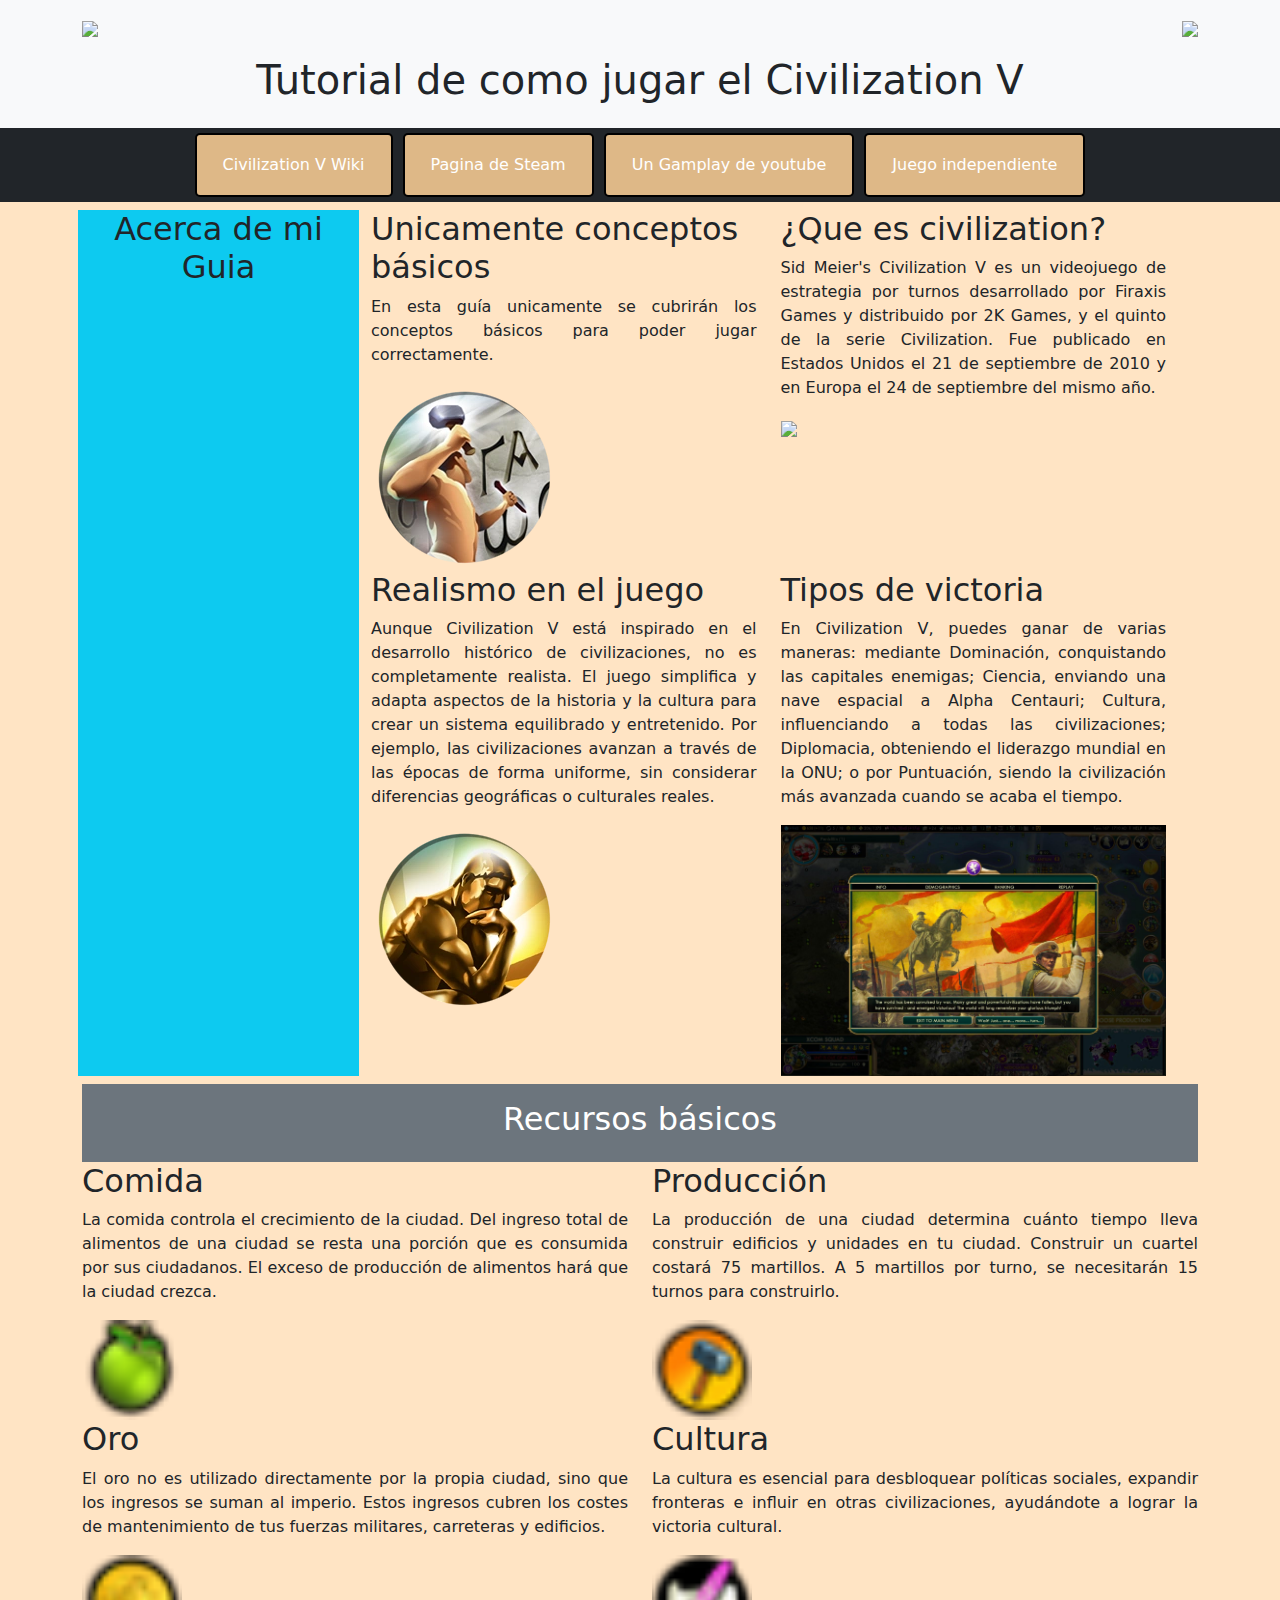
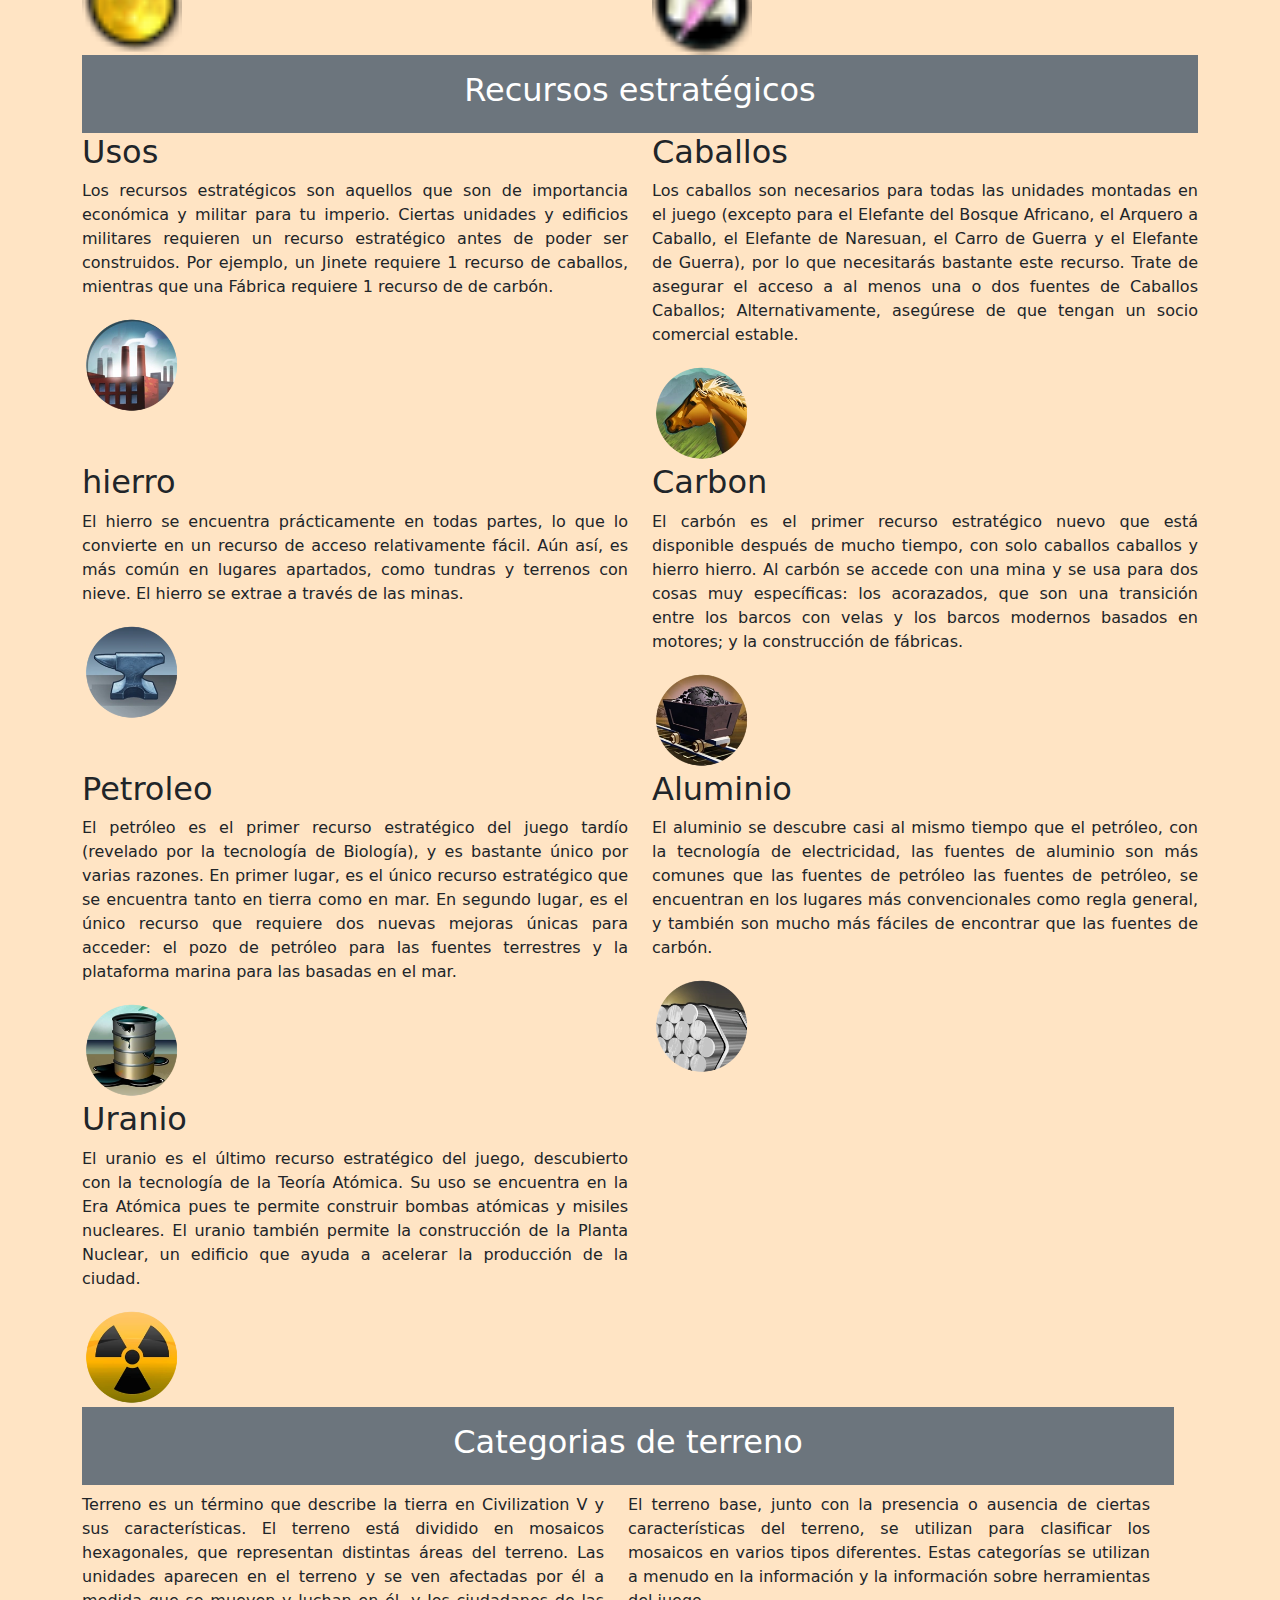
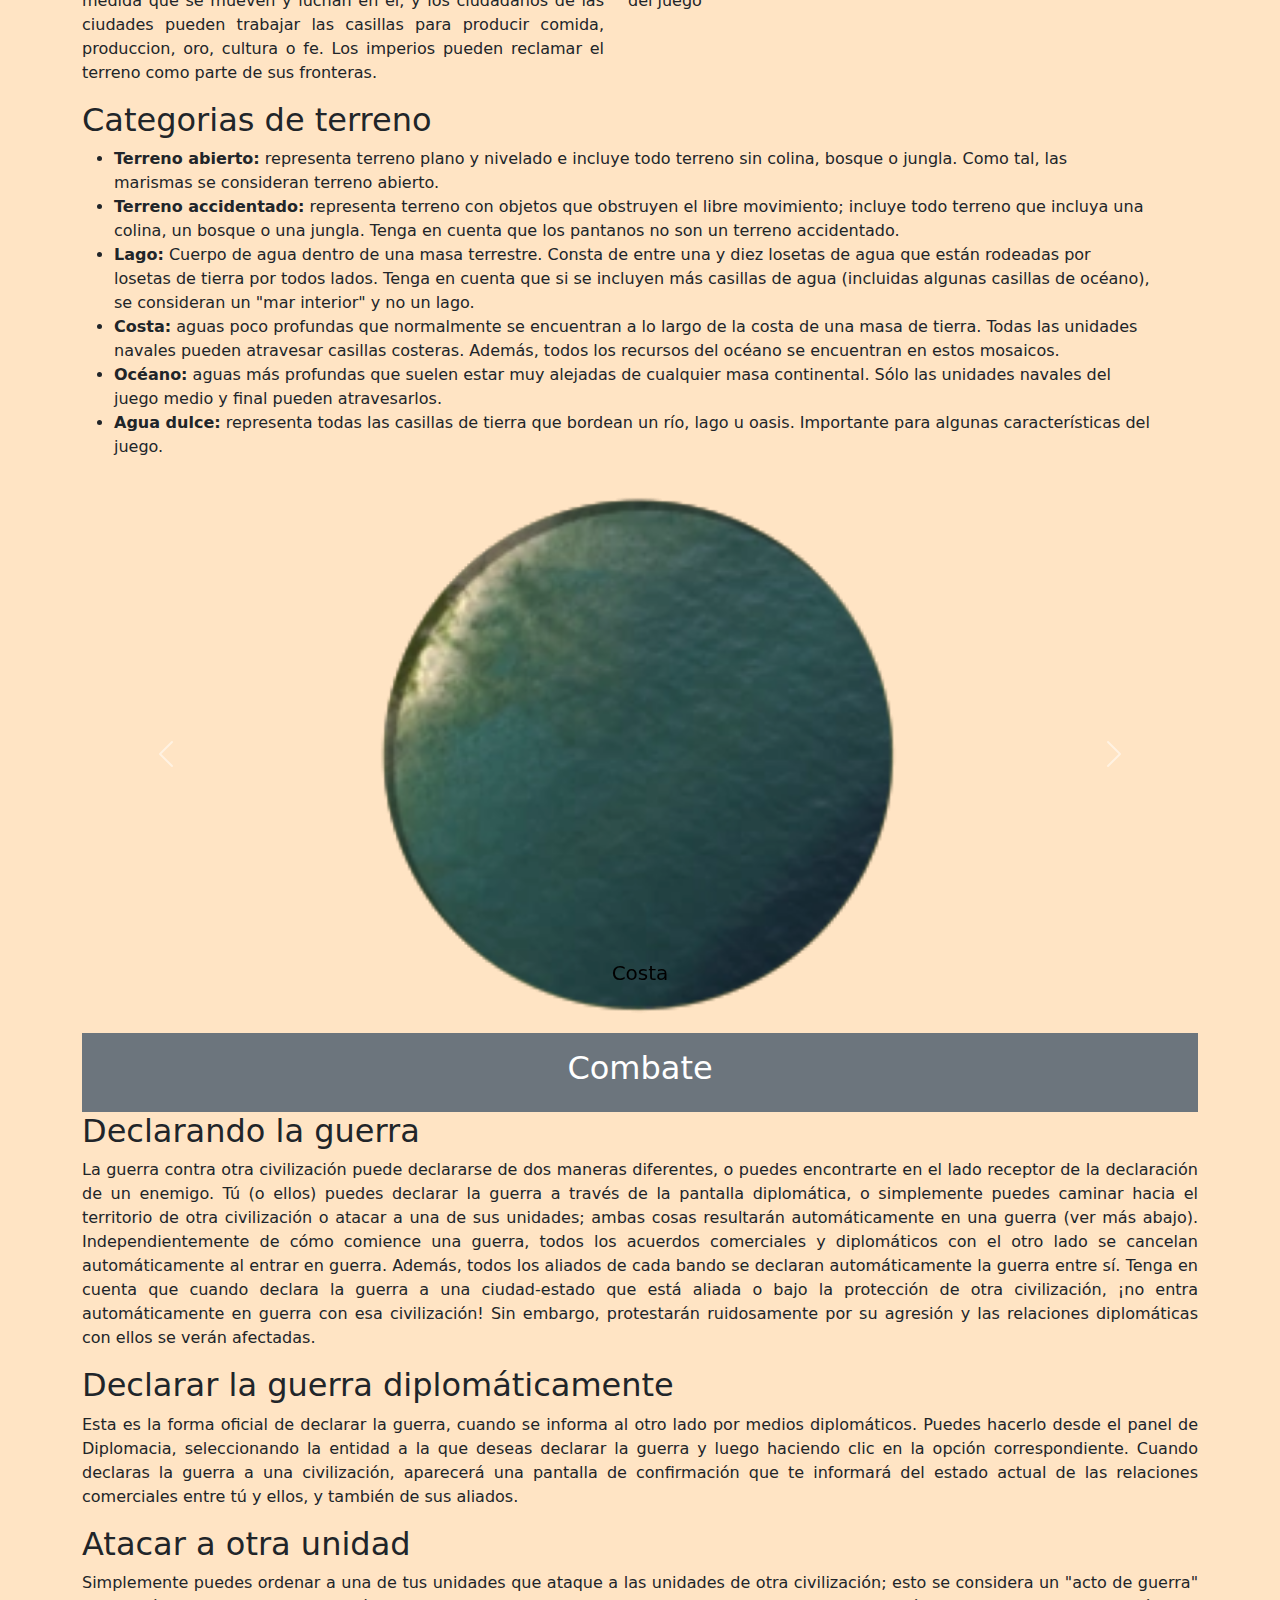
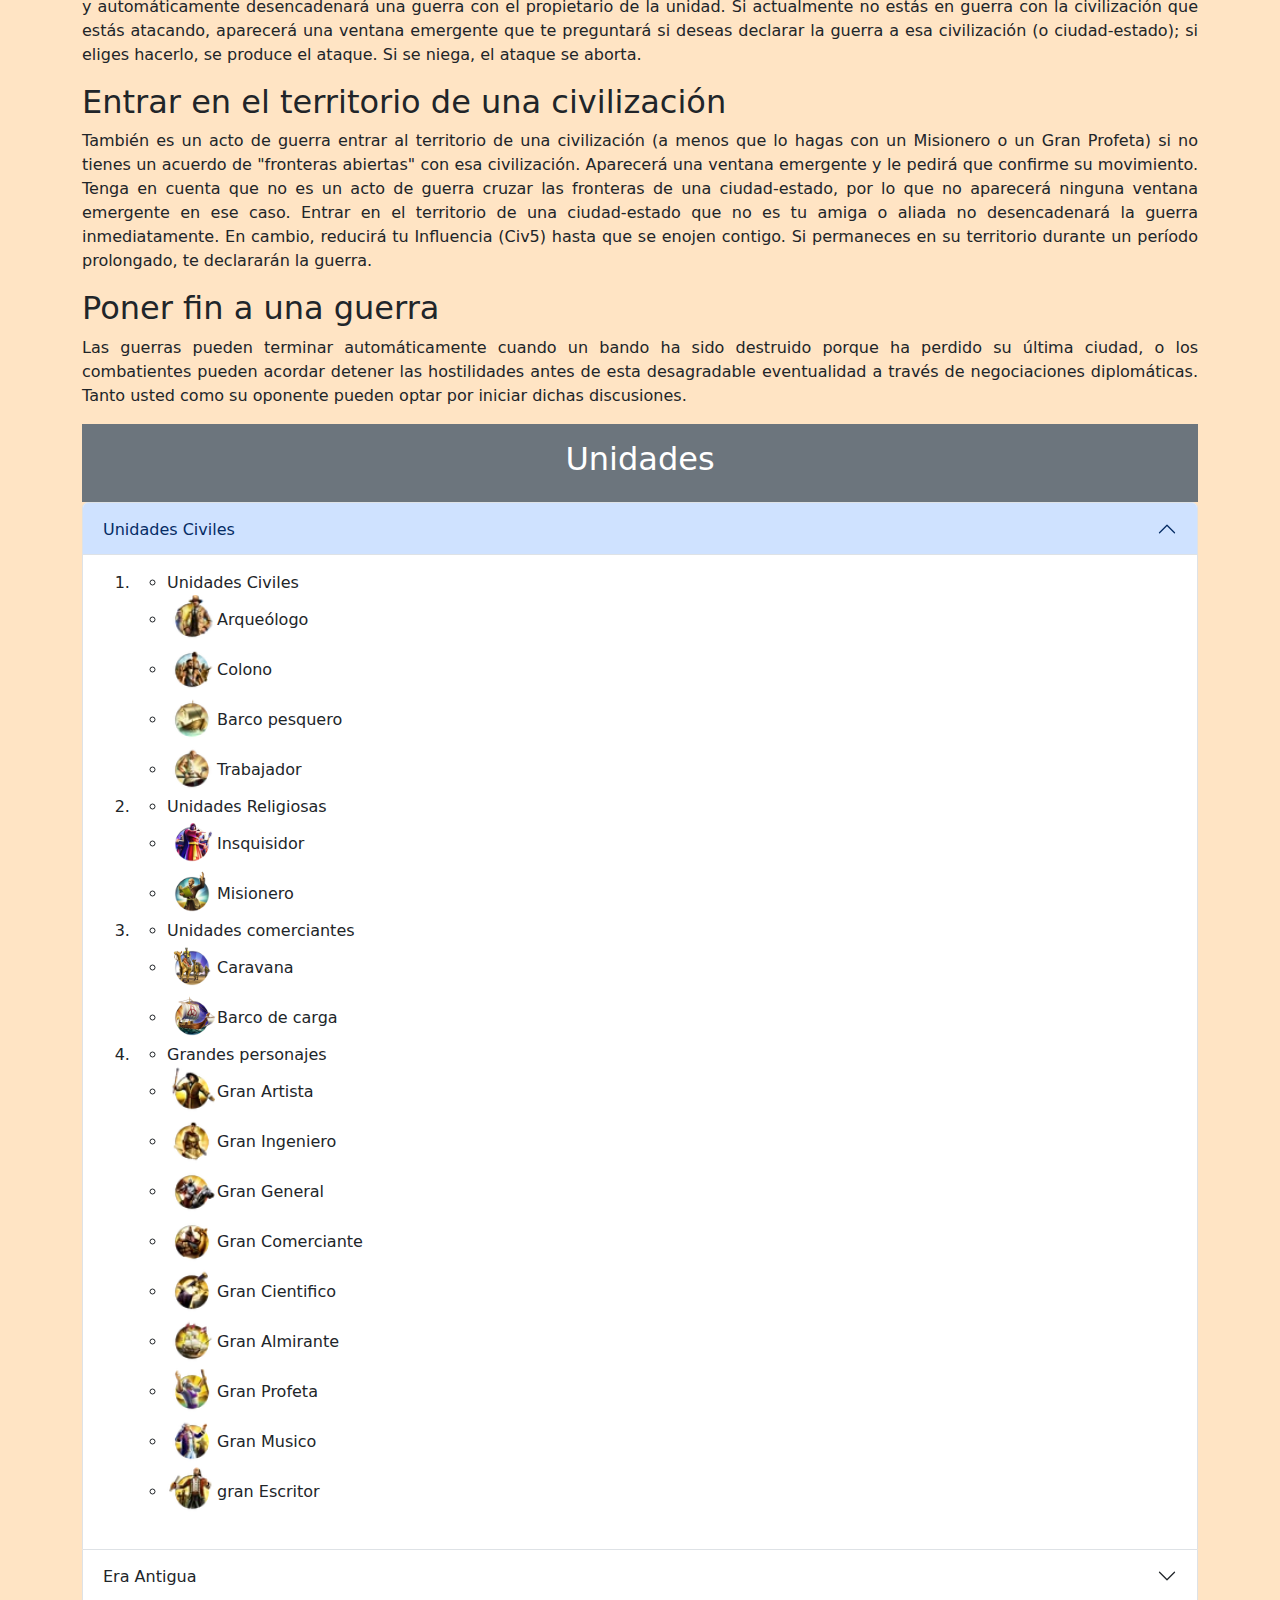
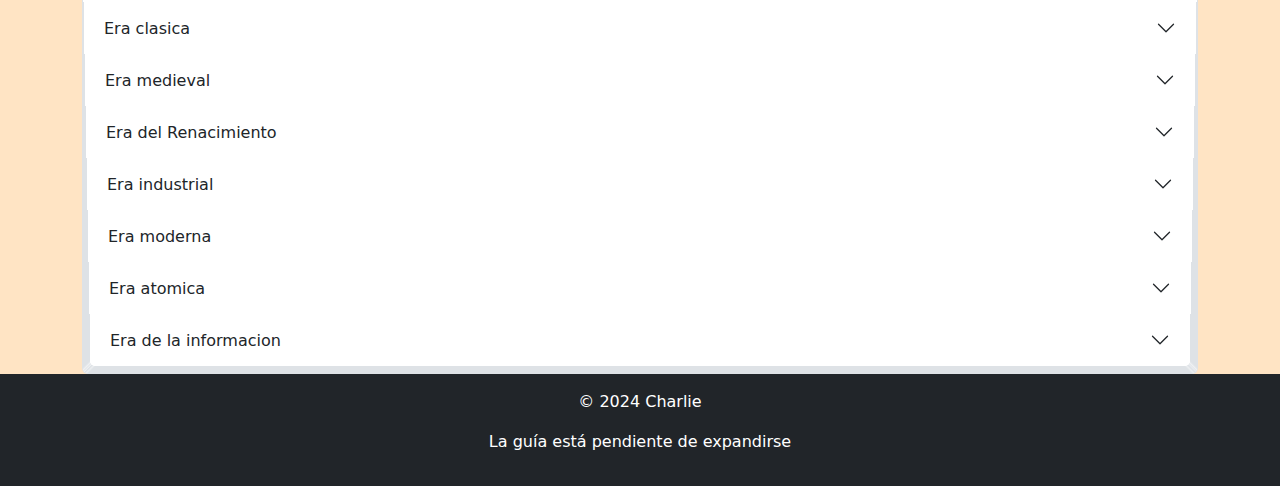
==== commit c02d208a: "Add files via upload" ====
--- a/index.html
+++ b/index.html
@@ -292,10 +292,465 @@
                     </div>
                 </div>
             </div>
+        </div>
+        <div class="row"></div>
+            <div class="col-12">
+                <aside class="bg-secondary text-white p-3 text-center">
+                    <h2>Combate</h2>
+                </aside>
+                <div class="row">
+                    <article class="col-md-12">
+                    <article class="col-md-12">
+                        <h2>Declarando la guerra</h2>
+                        <p>
+                            La guerra contra otra civilización puede declararse de dos maneras diferentes, o puedes encontrarte en el lado receptor de la declaración de un enemigo. 
+                            Tú (o ellos) puedes declarar la guerra a través de la pantalla diplomática, o simplemente puedes caminar hacia el territorio de otra civilización o atacar a una de sus unidades; 
+                            ambas cosas resultarán automáticamente en una guerra (ver más abajo). Independientemente de cómo comience una guerra, todos los acuerdos
+                            comerciales y diplomáticos con el otro lado se cancelan automáticamente al entrar en guerra. Además, todos los aliados de cada bando se declaran automáticamente la guerra entre sí.
+                            Tenga en cuenta que cuando declara la guerra a una ciudad-estado que está aliada o bajo la protección de otra civilización, ¡no entra automáticamente en guerra con esa civilización! 
+                            Sin embargo, protestarán ruidosamente por su agresión y las relaciones diplomáticas con ellos se verán afectadas.</p>
+                    </article>
+                    <article class="col-md-12">
+                        <h2>Declarar la guerra diplomáticamente</h2>
+                        <p>
+                            Esta es la forma oficial de declarar la guerra, cuando se informa al otro lado por medios diplomáticos. Puedes hacerlo desde el panel de Diplomacia, 
+                            seleccionando la entidad a la que deseas declarar la guerra y luego haciendo clic en la opción correspondiente. Cuando declaras la guerra a una civilización, 
+                            aparecerá una pantalla de confirmación que te informará del estado actual de las relaciones comerciales entre tú y ellos, y también de sus aliados.</p>
+                    </article>
+                    <article class="col-md-12">
+                        <h2>Atacar a otra unidad</h2>
+                        <p>
+                            Simplemente puedes ordenar a una de tus unidades que ataque a las unidades de otra civilización; esto se considera un "acto de guerra" y 
+                            automáticamente desencadenará una guerra con el propietario de la unidad. Si actualmente no estás en guerra con la civilización que estás atacando, 
+                            aparecerá una ventana emergente que te preguntará si deseas declarar la guerra a esa civilización (o ciudad-estado); si eliges hacerlo, se produce el ataque. Si se niega, el ataque se aborta.</p>
+                    </article>
+                    <article class="col-md-12">
+                        <h2>Entrar en el territorio de una civilización</h2>
+                        <p>
+                            También es un acto de guerra entrar al territorio de una civilización (a menos que lo hagas con un Misionero o un Gran Profeta) si no tienes un acuerdo de "fronteras abiertas" con esa civilización.
+                             Aparecerá una ventana emergente y le pedirá que confirme su movimiento. Tenga en cuenta que no es un acto de guerra cruzar las fronteras de una ciudad-estado, 
+                             por lo que no aparecerá ninguna ventana emergente en ese caso.
+                            Entrar en el territorio de una ciudad-estado que no es tu amiga o aliada no desencadenará la 
+                            guerra inmediatamente. En cambio, reducirá tu Influencia (Civ5) hasta que se enojen contigo.
+                             Si permaneces en su territorio durante un período prolongado, te declararán la guerra.</p>
+                    </article>
+                    <article class="col-md-12">
+                        <h2>Poner fin a una guerra</h2>
+                        <p>
+                            Las guerras pueden terminar automáticamente cuando un bando ha sido destruido porque ha perdido su última ciudad, 
+                            o los combatientes pueden acordar detener las hostilidades antes de esta desagradable eventualidad a través de negociaciones diplomáticas. 
+                            Tanto usted como su oponente pueden optar por iniciar dichas discusiones.</p>
+                </div>
+            </div>
+        </div>
+        <div class="row"></div>
+            <div class="col-12">
+                <aside class="bg-secondary text-white p-3 text-center">
+                    <h2>Unidades</h2>
+                </aside>
+                <div class="row">
+                    <div class="accordion" id="accordionExample">
+                        <div class="accordion-item">
+                          <h2 class="accordion-header">
+                            <button class="accordion-button" type="button" data-bs-toggle="collapse" data-bs-target="#collapseOne" aria-controls="collapseTwo">
+                              Unidades Civiles
+                            </button>
+                          </h2>
+                          <div id="collapseOne" class="accordion-collapse collapse show" data-bs-parent="#accordionExample">
+                            <div class="accordion-body">
+                                <ol>
+                                    <li>
+                                        <ul>
+                                            <li>Unidades Civiles</li>
+                                            <li><img src="unidades\Unidades civiles\Archaeologist_29.webp" height="50">Arqueólogo</li>
+                                            <li><img src="unidades\Unidades civiles\Settler_29.webp" height="50">Colono</li>
+                                            <li><img src="unidades\Unidades civiles\Work_Boat_29.webp" height="50">Barco pesquero</li>
+                                            <li><img src="unidades\Unidades civiles\Worker_29.webp" height="50">Trabajador</li>
+                                        </ul>
+                                    </li>
+                                    
+                                    <li>
+                                        <ul>
+                                            <li>Unidades Religiosas</li>
+                                            <li><img src="unidades\Unidades civiles\Inquisitor_29.webp" height="50">Insquisidor</li>
+                                            <li><img src="unidades\Unidades civiles\Missionary_29.webp" height="50">Misionero</li>
+                                        </ul>
+                                    </li>
+                                    <li>
+                                        <ul>
+                                            <li>Unidades comerciantes</li>
+                                            <li><img src="unidades\Unidades civiles\Caravan_29.webp" height="50">Caravana</li>
+                                            <li><img src="unidades\Unidades civiles\Cargo_Ship_29.webp" height="50">Barco de carga</li>
+                                        </ul>
+                                    </li>
+                                    <li>
+                                        <ul>
+                                            <li>Grandes personajes</li>
+                                            <li><img src="unidades\Unidades civiles\Great_Artist_29.webp" height="50">Gran Artista</li>
+                                            <li><img src="unidades\Unidades civiles\Great_Engineer_29.webp" height="50">Gran Ingeniero</li>
+                                            <li><img src="unidades\Unidades civiles\Great_General_29.webp" height="50">Gran General</li>
+                                            <li><img src="unidades\Unidades civiles\Great_Merchant_29.webp" height="50">Gran Comerciante</li>
+                                            <li><img src="unidades\Unidades civiles\Great_Scientist_29.webp" height="50">Gran Cientifico</li>
+                                            <li><img src="unidades\Unidades civiles\Great_Admiral_29.webp" height="50">Gran Almirante</li>
+                                            <li><img src="unidades\Unidades civiles\Great_Prophet_29.webp" height="50">Gran Profeta</li>
+                                            <li><img src="unidades\Unidades civiles\Great_Musician_29.webp" height="50">Gran Musico</li>
+                                            <li><img src="unidades\Unidades civiles\Great_Writer_29.webp" height="50">gran Escritor</li>
+                                        </ul>
+                                    </li>
+                                </ol>
+                            </div>
+                          </div>
+                        </div>
+                        <div class="accordion-item">
+                          <h2 class="accordion-header">
+                            <button class="accordion-button collapsed" type="button" data-bs-toggle="collapse" data-bs-target="#collapseTwo" aria-expanded="false" aria-controls="collapseTwo">
+                              Era Antigua
+                            </button>
+                          </h2>
+                          <div id="collapseTwo" class="accordion-collapse collapse" data-bs-parent="#accordionExample">
+                            <div class="accordion-body">
+                                <ol>
+                                    <li>
+                                        <ul>
+                                            <li>Unidades de combate a distancia</li>
+                                            <li><img src="unidades\Unidades antiguedad\Archer_29.webp" height="50">Arquero</li>
+                                            <li><img src="unidades\Unidades antiguedad\Chariot_Archer_29.webp" height="50">Arquero a carro</li>
+                                        </ul>
+                                    </li>
+                                    
+                                    <li>
+                                        <ul>
+                                            <li>Unidades de combate cuerpo a cuerpo</li>
+                                            <li><img src="unidades\Unidades antiguedad\Warrior_29.webp" height="50">Guerrero</li>
+                                            <li><img src="unidades\Unidades antiguedad\Scout_29.webp" height="50">Explorador</li>
+                                            <li><img src="unidades\Unidades antiguedad\Spearman_29.webp" height="50">Lancero</li>
+                                        </ul>
+                                    </li>
+                                    <li>
+                                        <ul>
+                                            <li>Unidades navales de combate cuerpo a cuerpo</li>
+                                            <li><img src="unidades\Unidades antiguedad\Trireme_29.webp" height="50">Trireme</li>
+                                        </ul>
+                                    </li>
+                                </ol>                            
+                          </div>
+                        </div>
+                        <div class="accordion-item">
+                          <h2 class="accordion-header">
+                            <button class="accordion-button collapsed" type="button" data-bs-toggle="collapse" data-bs-target="#collapseThree" aria-expanded="false" aria-controls="collapseThree">
+                              Era clasica
+                            </button>
+                          </h2>
+                          <div id="collapseThree" class="accordion-collapse collapse" data-bs-parent="#accordionExample">
+                            <div class="accordion-body">
+                                <ol>
+                                    <li>
+                                        <ul>
+                                            <li>Unidades de combate a distancia</li>
+                                            <li><img src="unidades\Unidades Clasica\Composite_Bowman_29.webp" height="50">Arquero compuesto</li>
+                                        </ul>
+                                    </li>
+                                    <li>
+                                        <ul>
+                                            <li>Unidades de asedio</li>
+                                            <li><img src="unidades\Unidades Clasica\Catapult_29.webp" height="50">Catapulta</li>
+                                        </ul>
+                                    </li>
+                                    <li>
+                                        <ul>
+                                            <li>Unidades de combate cuerpo a cuerpo</li>
+                                            <li><img src="unidades\Unidades Clasica\Swordsman_29.webp" height="50">Soldado de espada corta</li>
+                                        </ul>
+                                    </li>
+                                    <li>
+                                        <ul>
+                                            <li>Unidades montadas</li>
+                                            <li><img src="unidades\Unidades Clasica\Horseman_29.webp" height="50">Jinete</li>
+                                        </ul>
+                                    </li>
+                                </ol>                              
+                          </div>
+                        </div>
+                        <div class="accordion-item">
+                            <h2 class="accordion-header">
+                              <button class="accordion-button collapsed" type="button" data-bs-toggle="collapse" data-bs-target="#collapseFour" aria-controls="collapseFour">
+                                Era medieval
+                              </button>
+                            </h2>
+                            <div id="collapseFour" class="accordion-collapse collapse" data-bs-parent="#accordionExample">
+                              <div class="accordion-body">
+                                <ol>
+                                    <li>
+                                        <ul>
+                                            <li>Unidades de combate a distancia</li>
+                                            <li><img src="unidades\Unidades medieval\Crossbowman_29.webp" height="50">Ballestero</li>
+                                        </ul>
+                                    </li>
+                                    <li>
+                                        <ul>
+                                            <li>Unidades de asedio</li>
+                                            <li><img src="unidades\Unidades medieval\Trebuchet_29.webp" height="50">Trabuquete</li>
+                                        </ul>
+                                    </li>
+                                    <li>
+                                        <ul>
+                                            <li>Unidades de combate cuerpo a cuerpo</li>
+                                            <li><img src="unidades\Unidades medieval\Longswordsman_29.webp" height="50">Soldado de espada larga</li>
+                                            <li><img src="unidades/Unidades medieval/Pikeman_29.webp" height="50">Piquero</li>
+                                        </ul>
+                                    </li>
+                                    <li>
+                                        <ul>
+                                            <li>Unidades montadas</li>
+                                            <li><img src="unidades\Unidades medieval\Knight_29.webp" height="50">Caballero</li>
+                                        </ul>
+                                    </li>
+                                    <li>
+                                        <ul>
+                                            <li>Unidades navales de combate a distanca</li>
+                                            <li><img src="unidades\Unidades medieval\Galleass_29.webp" height="50">Galeaza</li>
+                                        </ul>
+                                    </li>
+                                </ol>                              
+                            </div>
+                        </div>
+                        <div class="accordion-item">
+                            <h2 class="accordion-header">
+                              <button class="accordion-button collapsed" type="button" data-bs-toggle="collapse" data-bs-target="#collapseFive" aria-controls="collapseFive">
+                                Era del Renacimiento
+                              </button>
+                            </h2>
+                            <div id="collapseFive" class="accordion-collapse collapse" data-bs-parent="#accordionExample">
+                              <div class="accordion-body">
+                                <ol>
+                                    <li>
+                                        <ul>
+                                            <li>Unidades de asedio</li>
+                                            <li><img src="unidades\Unidades Renacimiento\Cannon_29.webp" height="50">Cañon</li>
+                                        </ul>
+                                    </li>
+                                    <li>
+                                        <ul>
+                                            <li>Unidades de combate cuerpo a cuerpo</li>
+                                            <li><img src="unidades\Unidades Renacimiento\Musketman_29.webp" height="50">Mosquetero</li>
+                                        </ul>
+                                    </li>
+                                    <li>
+                                        <ul>
+                                            <li>Unidades montadas</li>
+                                            <li><img src="unidades/Unidades Renacimiento/Lancer_29.webp" height="50">Lancero</li>
+                                        </ul>
+                                    </li>
+                                    <li>
+                                        <ul>
+                                            <li>Unidades navales de combate cuerpo a cuerpo</li>
+                                            <li><img src="unidades\Unidades Renacimiento\Caravel_29.webp" height="50">Carabela</li>
+                                            <li><img src="unidades\Unidades Renacimiento\Privateer_29.webp" height="50">Corsario</li>
+                                        </ul>
+                                    </li>
+                                    <li>
+                                        <ul>
+                                            <li>Unidades navales de combate a distanca</li>
+                                            <li><img src="unidades\Unidades Renacimiento\Frigate_29.webp" height="50">Fragata</li>
+                                        </ul>
+                                    </li>
+                                </ol>
+                                                              
+                            </div>
+                        </div>
+                        <div class="accordion-item">
+                            <h2 class="accordion-header">
+                              <button class="accordion-button collapsed" type="button" data-bs-toggle="collapse" data-bs-target="#collapseSix" aria-controls="collapseSix">
+                                Era industrial
+                              </button>
+                            </h2>
+                            <div id="collapseSix" class="accordion-collapse collapse" data-bs-parent="#accordionExample">
+                              <div class="accordion-body">
+                                <ol>
+                                    <li>
+                                        <ul>
+                                            <li>Unidades de combate a distancia</li>
+                                            <li><img src="unidades\Unidades Industrial\Gatling_Gun_29.webp" height="50">Ametralladora gatling</li>
+                                        </ul>
+                                    </li>
+                                    <li>
+                                        <ul>
+                                            <li>Unidades de asedio</li>
+                                            <li><img src="unidades\Unidades Industrial\Artillery_29.webp" height="50">Artilleria</li>
+                                        </ul>
+                                    </li>
+                                    <li>
+                                        <ul>
+                                            <li>Unidades de combate cuerpo a cuerpo</li>
+                                            <li><img src="unidades\Unidades Industrial\Rifleman_29.webp" height="50">Fusilero</li>
+                                        </ul>
+                                    </li>
+                                    <li>
+                                        <ul>
+                                            <li>Unidades montadas</li>
+                                            <li><img src="unidades\Unidades Industrial\Cavalry_29.webp" height="50">Caballeria</li>
+                                        </ul>
+                                    </li>
+                                    <li>
+                                        <ul>
+                                            <li>Unidades navales de combate cuerpo a cuerpo</li>
+                                            <li><img src="unidades\Unidades Industrial\Ironclad_29.webp" height="50">Acorazado</li>
+                                        </ul>
+                                    </li>
+                                </ol>
+                            </div>
+                        </div>
+                        <div class="accordion-item">
+                            <h2 class="accordion-header">
+                              <button class="accordion-button collapsed" type="button" data-bs-toggle="collapse" data-bs-target="#collapseSeven" aria-controls="collapseSeven">
+                                Era moderna
+                              </button>
+                            </h2>
+                            <div id="collapseSeven" class="accordion-collapse collapse" data-bs-parent="#accordionExample">
+                              <div class="accordion-body">
+                                <ol>
+                                    <li>
+                                        <ul>
+                                            <li>Unidades de combate a distancia</li>
+                                            <li><img src="unidades\Unidades Moderna\Machine_Gun_29.webp" height="50">Ametralladora</li>
+                                        </ul>
+                                    </li>
+                                    <li>
+                                        <ul>
+                                            <li>Unidades de combate cuerpo a cuerpo</li>
+                                            <li><img src="unidades\Unidades Moderna\Anti-Aircraft_Gun_29.webp" height="50">Arma-anti aerea</li>
+                                            <li><img src="unidades\Unidades Moderna\Great_War_Infantry_29.webp" height="50">Infanteria de la Gran guerra</li>
+                                            <li><img src="unidades\Unidades Moderna\Infantry_29.webp" height="50">Infanteria</li>
+                                        </ul>
+                                    </li>
+                                    <li>
+                                        <ul>
+                                            <li>Unidades blindadas</li>
+                                            <li><img src="unidades\Unidades Moderna\Landship_29.webp" height="50">Tanque de la Gran guerra</li>
+                                        </ul>
+                                    </li>
+                                    <li>
+                                        <ul>
+                                            <li>Unidades navales de combate cuerpo a cuerpo</li>
+                                            <li><img src="unidades\Unidades Moderna\Destroyer_29.webp" height="50">Destructor</li>
+                                        </ul>
+                                    </li>
+                                    <li>
+                                        <ul>
+                                            <li>Unidades navales de combate a distanca</li>
+                                            <li><img src="unidades\Unidades Moderna\Carrier_29.webp" height="50">Portanaves</li>
+                                            <li><img src="unidades\Unidades Moderna\Submarine_29.webp" height="50">Submarino</li>
+                                            <li><img src="unidades\Unidades Moderna\Battleship_29.webp" height="50">Acorazado</li>
+                                        </ul>
+                                    </li>
+                                    <li>
+                                        <ul>
+                                            <li>Unidades aereas</li>
+                                            <li><img src="unidades\Unidades Moderna\Great_War_Bomber_29.webp" height="50">Bombardero de la Gran guerra</li>
+                                            <li><img src="unidades\Unidades Moderna\Triplane_29.webp" height="50">Triplano</li>
+                                        </ul>
+                                    </li>
+                                </ol>                              
+                            </div>
+                        </div>
+                        <div class="accordion-item">
+                            <h2 class="accordion-header">
+                              <button class="accordion-button collapsed" type="button" data-bs-toggle="collapse" data-bs-target="#collapseEight" aria-controls="collapseEight">
+                                Era atomica
+                              </button>
+                            </h2>
+                            <div id="collapseEight" class="accordion-collapse collapse" data-bs-parent="#accordionExample">
+                              <div class="accordion-body">
+                                <ol>
+                                    <li>
+                                        <ul>
+                                            <li>Unidades de combate a distancia</li>
+                                            <li><img src="unidades\Unidades Atomicas\Bazooka_29.webp" height="50">Bazooka</li>
+                                        </ul>
+                                    </li>
+                                    <li>
+                                        <ul>
+                                            <li>Unidades de asedio</li>
+                                            <li><img src="unidades\Unidades Atomicas\Rocket_Artillery_29.webp" height="50">Artilleria de cohetes</li>
+                                        </ul>
+                                    </li>
+                                    <li>
+                                        <ul>
+                                            <li>Unidades de combate cuerpo a cuerpo</li>
+                                            <li><img src="unidades\Unidades Atomicas\Anti-Tank_Gun_29.webp" height="50">Arma-anti tanques</li>
+                                            <li><img src="unidades\Unidades Atomicas\Marine_29.webp" height="50">Marines</li>
+                                            <li><img src="unidades\Unidades Atomicas\Mobile_SAM_29.webp" height="50">Artilleria antie-aerea movil</li>
+                                            <li><img src="unidades\Unidades Atomicas\Paratrooper_29.webp" height="50">Paracaidista</li>
+                                            <li><img src="unidades\Unidades Atomicas\Helicopter_Gunship_29.webp" height="50">Helicoptero</li>
+                                        </ul>
+                                    </li>
+                                    <li>
+                                        <ul>
+                                            <li>Unidades blindadas</li>
+                                            <li><img src="unidades\Unidades Atomicas\Tank_29.webp" height="50">Tanque</li>
+                                        </ul>
+                                    </li>
+                                    <li>
+                                        <ul>
+                                            <li>Unidades aereas</li>
+                                            <li><img src="unidades\Unidades Atomicas\Bomber_29.webp" height="50">Bombardero</li>
+                                            <li><img src="unidades\Unidades Atomicas\Fighter_29.webp" height="50">Caza</li>
+                                            <li><img src="unidades\Unidades Atomicas\Atomic_Bomb_29.webp" height="50">Bomba atomica</li>
+                                        </ul>
+                                    </li>
+                                </ol>                              
+                            </div>
+                        </div>
+                        <div class="accordion-item">
+                            <h2 class="accordion-header">
+                              <button class="accordion-button collapsed" type="button" data-bs-toggle="collapse" data-bs-target="#collapseNine" aria-controls="collapseNine">
+                                Era de la informacion
+                              </button>
+                            </h2>
+                            <div id="collapseNine" class="accordion-collapse collapse" data-bs-parent="#accordionExample">
+                              <div class="accordion-body">
+                                <ol>
+                                    <li>
+                                        <ul>
+                                            <li>Unidades de combate cuerpo a cuerpo</li>
+                                            <li><img src="unidades\Unidades Informacion\Mechanized_Infantry_29.webp" height="50">Infanteria mecanizada</li>
+                                            <li><img src="unidades\Unidades Informacion\XCOM_Squad_29.webp" height="50">Escuadron XCOM</li>
+                                        </ul>
+                                    </li>
+                                    <li>
+                                        <ul>
+                                            <li>Unidades blindadas</li>
+                                            <li><img src="unidades\Unidades Informacion\Modern_Armor_29.webp" height="50">Tanque moderno</li>
+                                            <li><img src="unidades\Unidades Informacion\Giant_Death_Robot_29.webp" height="50">Robot Gigante</li>
+                                        </ul>
+                                    </li>
+                                    <li>
+                                        <ul>
+                                            <li>Unidades navales de combate a distanca</li>
+                                            <li><img src="unidades\Unidades Informacion\Missile_Cruiser_29.webp" height="50">Crusero de misiles</li>
+                                            <li><img src="unidades\Unidades Informacion\Nuclear_Submarine_29.webp" height="50">Submarino nuclear</li>
+                                        </ul>
+                                    </li>
+                                    <li>
+                                        <ul>
+                                            <li>Unidades aereas</li>
+                                            <li><img src="unidades\Unidades Informacion\Stealth_Bomber_29.webp" height="50">Bombardero invisible</li>
+                                            <li><img src="unidades\Unidades Informacion\Jet_Fighter_29.webp" height="50">Caza a reaccion</li>
+                                            <li><img src="unidades\Unidades Informacion\Jet_Fighter_29.webp" height="50">Misil nuclear</li>
+                                            <li><img src="unidades\Unidades Informacion\Jet_Fighter_29.webp" height="50">Misil guiado</li>
+                                        </ul>
+                                    </li>
+                                </ol>                               
+                            </div>
+                          </div>
+                    </div>
+                </div>
+            </div>
+        </div>
     </main>
 
     <footer class="bg-dark text-white text-center py-3">
-        <p>© 2024 Charlie. Todos los derechos reservados.</p>
+        <p>© 2024 Charlie</p>
         <p>La guía está pendiente de expandirse</p>
     </footer>
 
--- a/estilos.css
+++ b/estilos.css
@@ -15,12 +15,12 @@
 }
 li:hover
 {
-    background-color: black;
+    
 }
 
 section
 {
-    background-color: brown;
+    
 }
 article p
 {
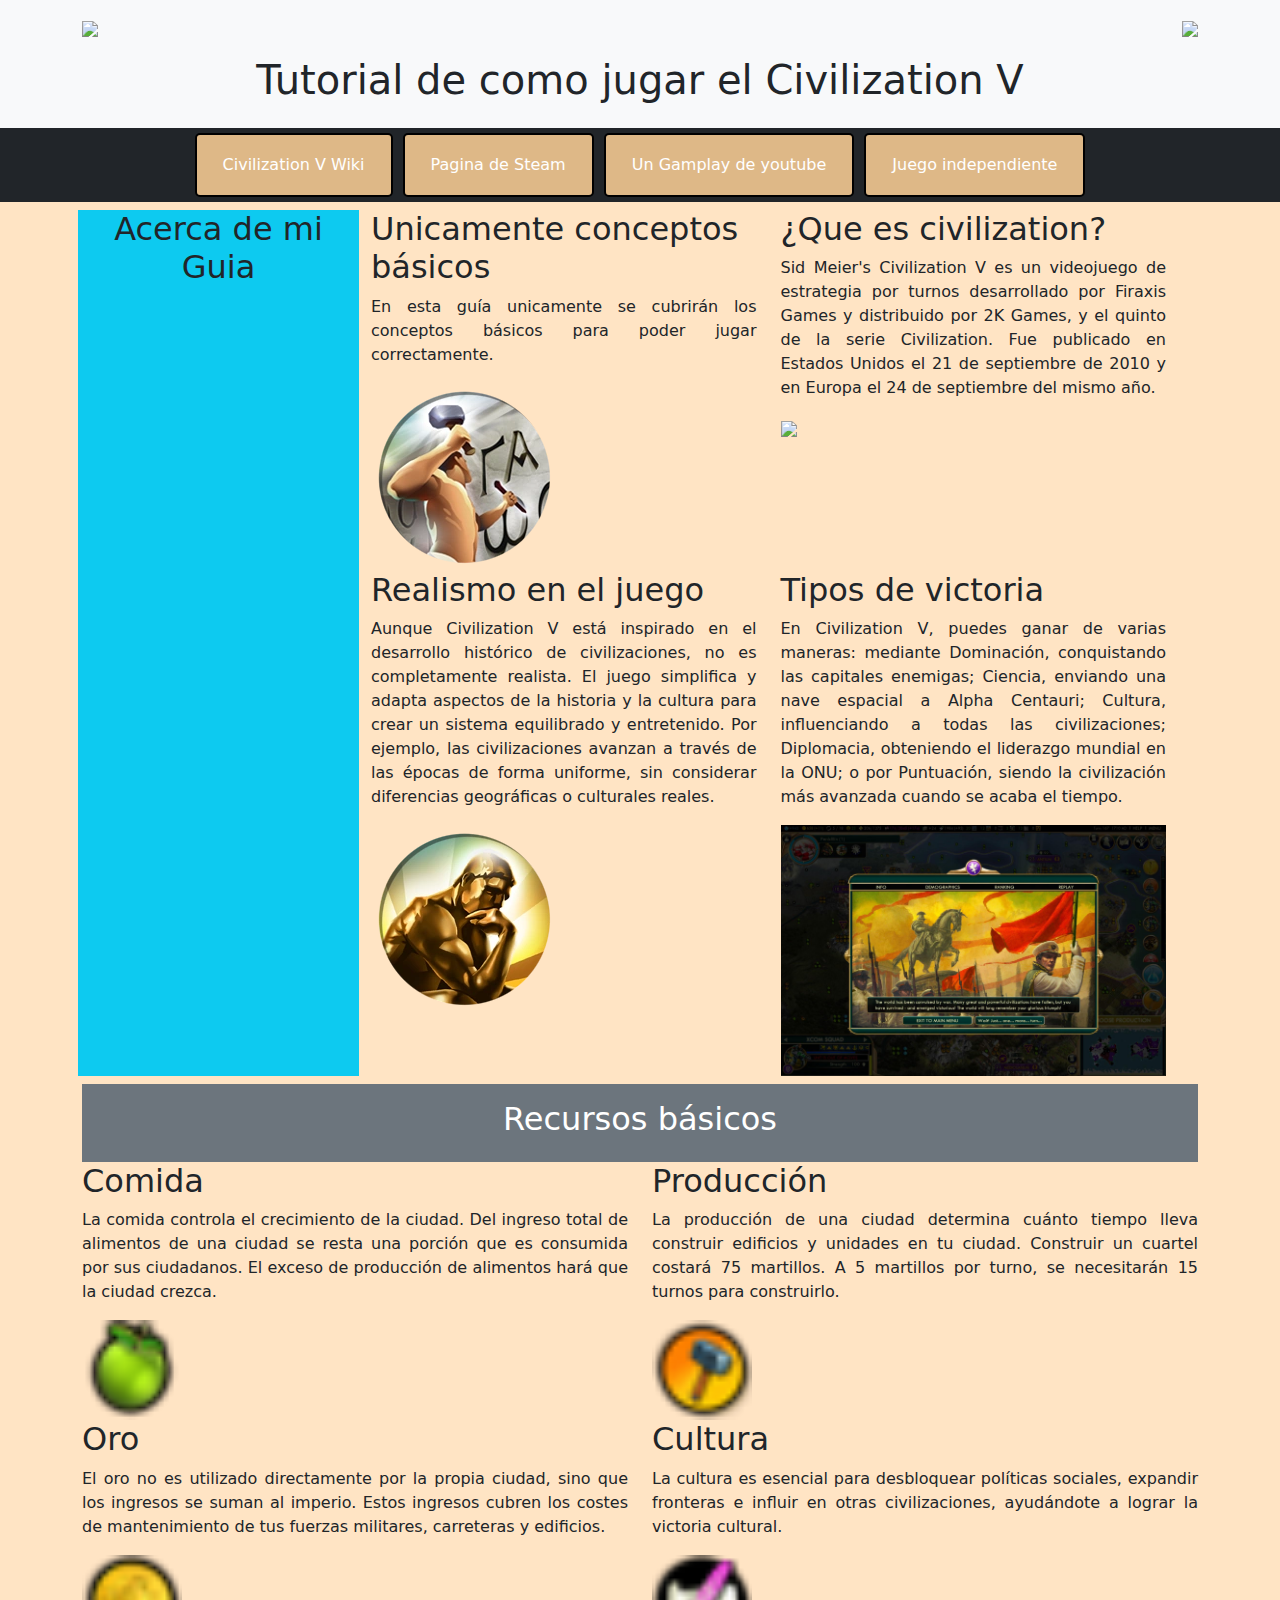
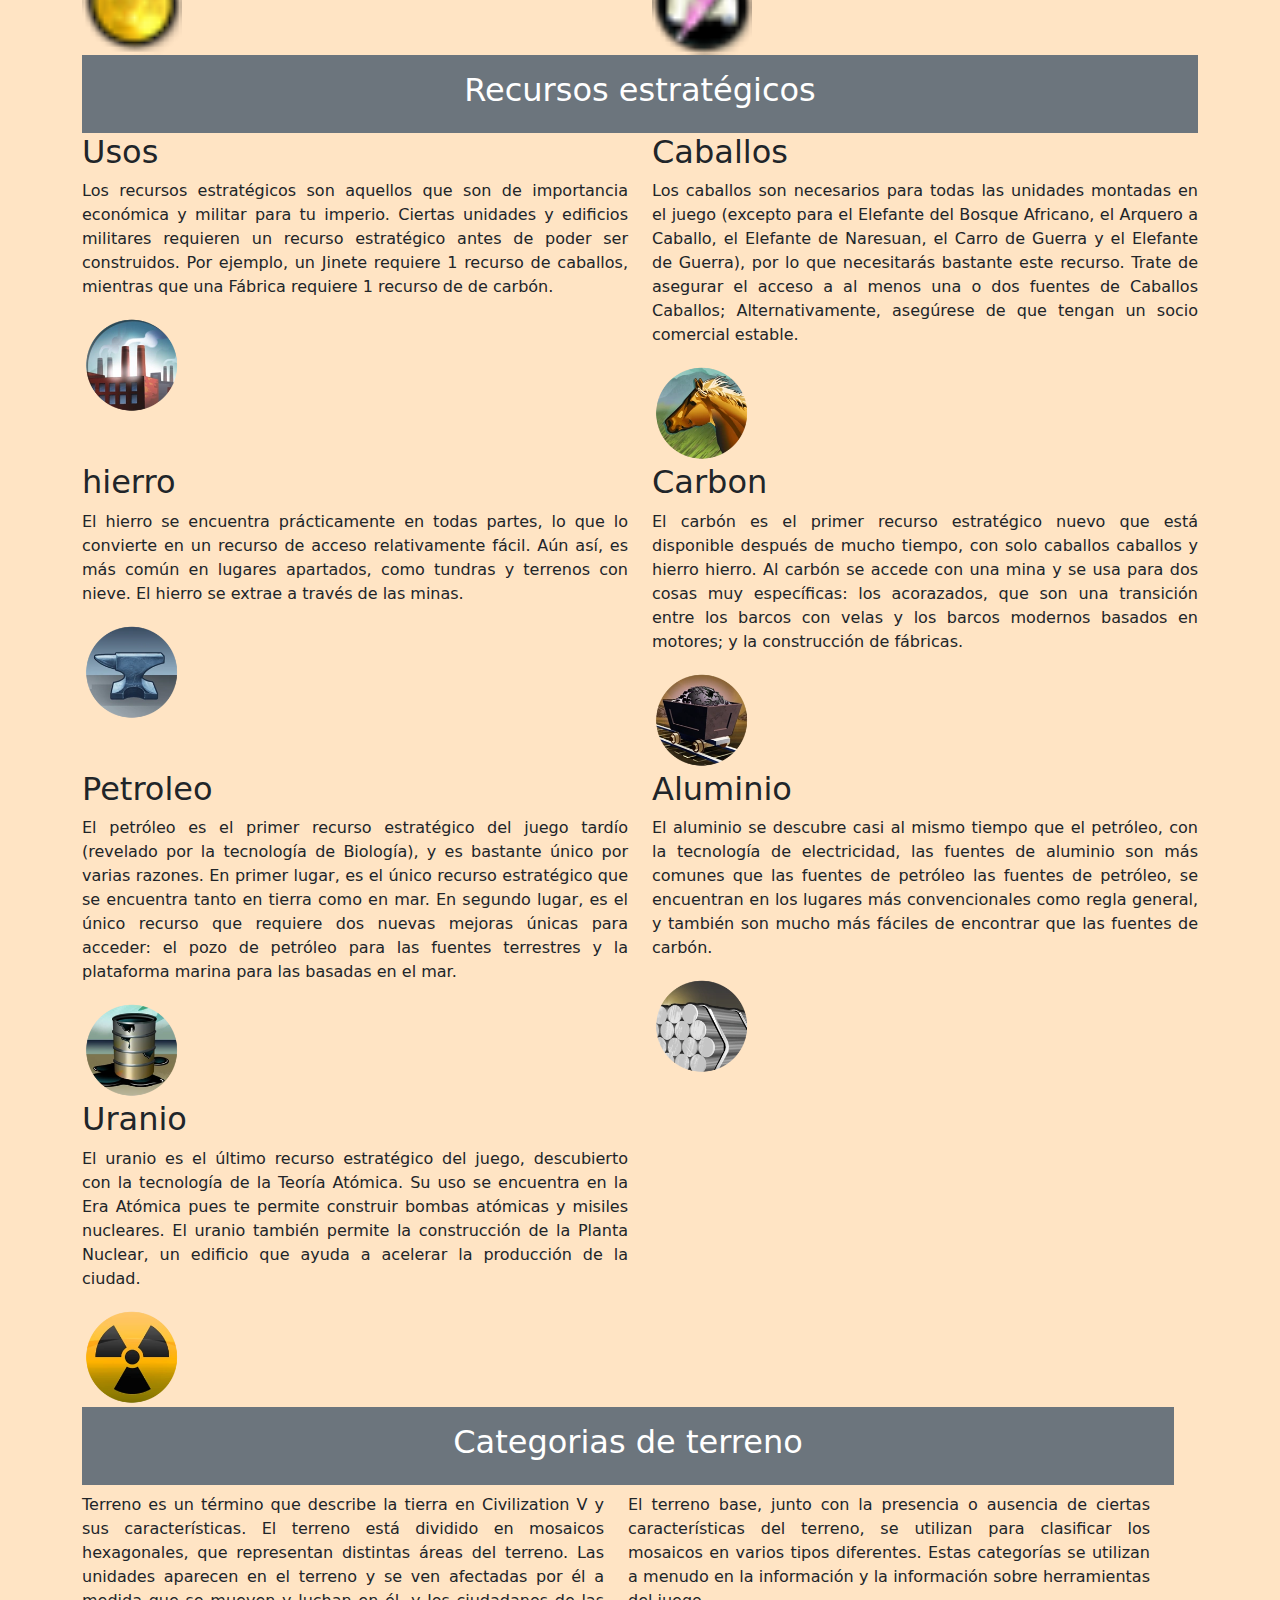
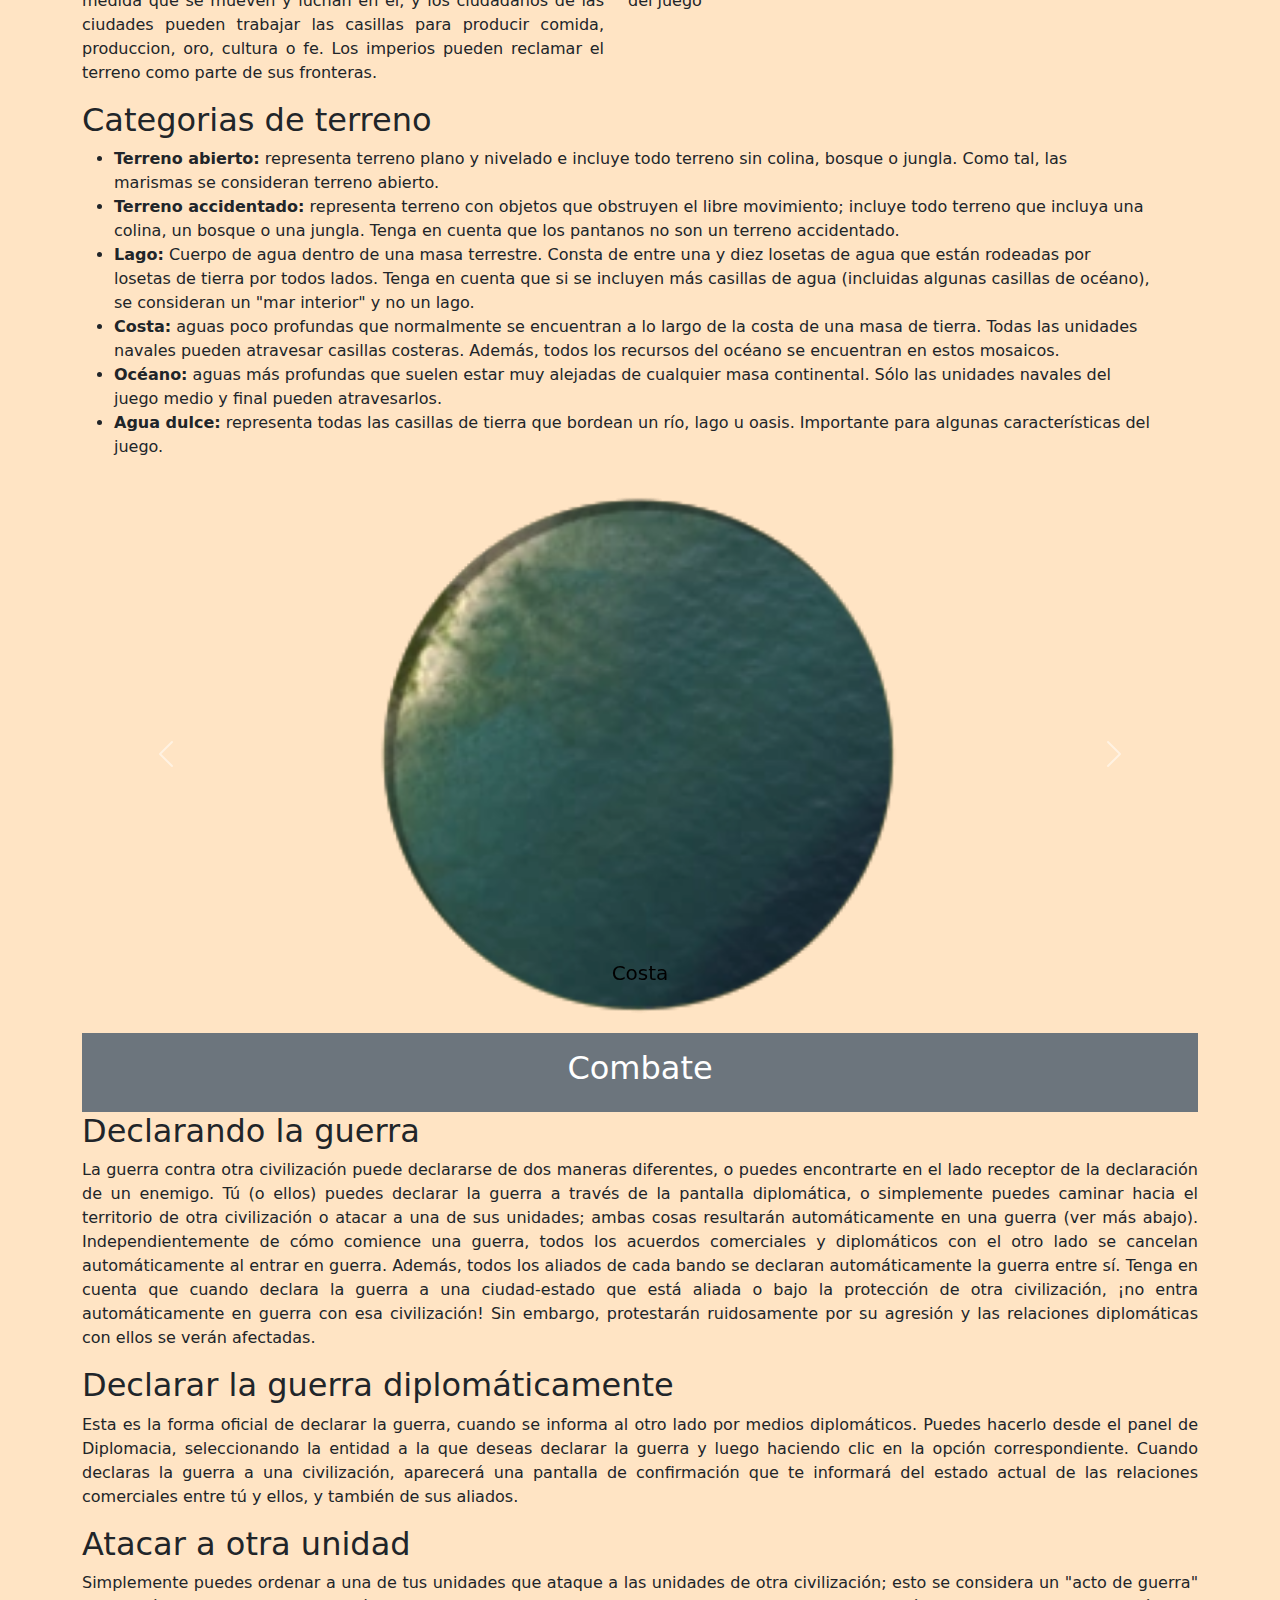
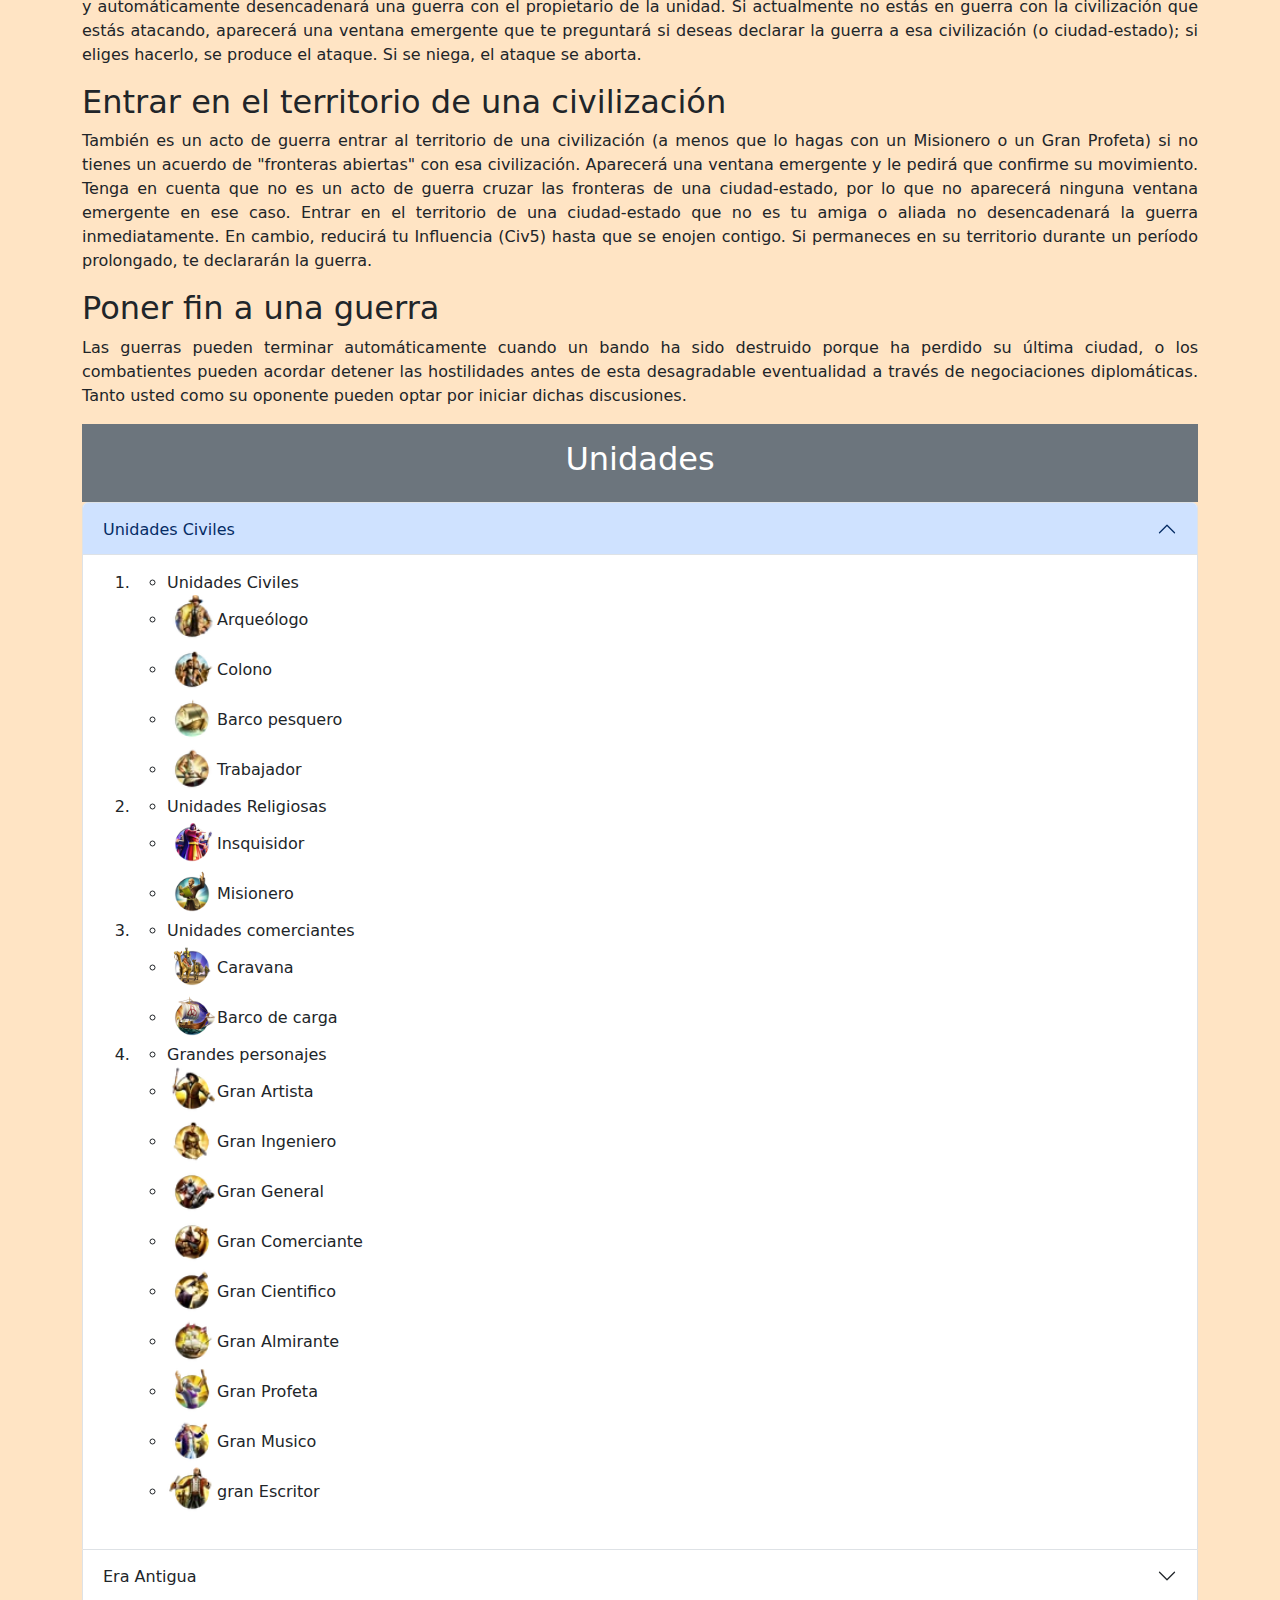
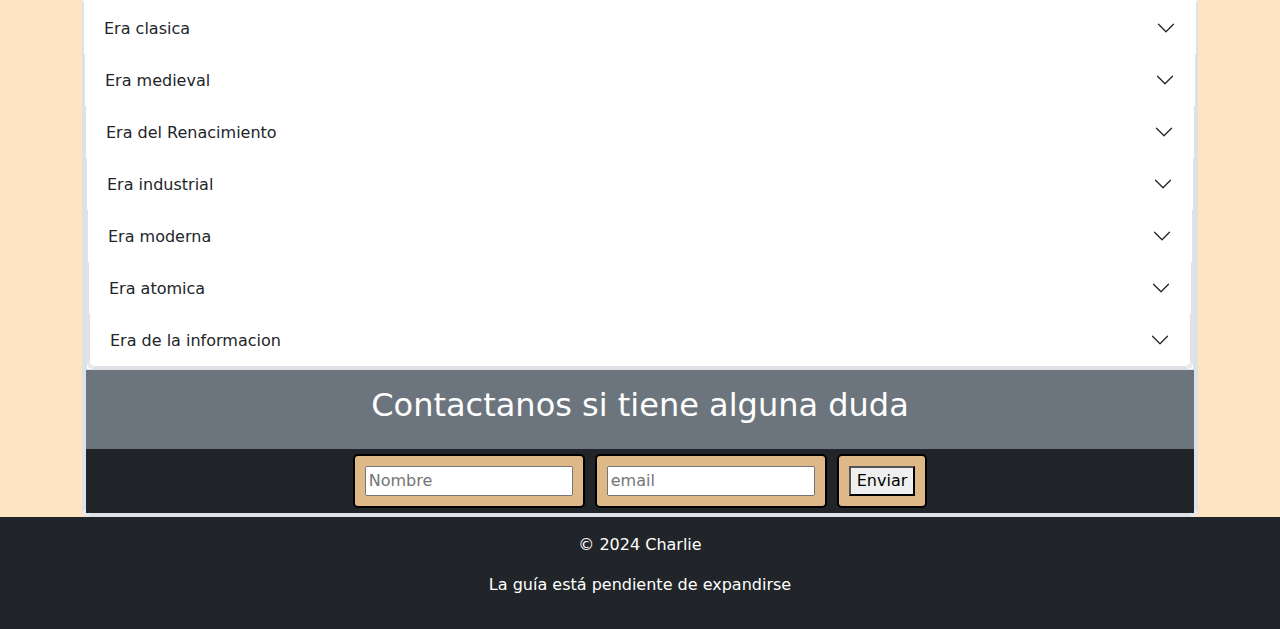
==== commit fa17a1f1: "Update index.html" ====
--- a/index.html
+++ b/index.html
@@ -10,10 +10,10 @@
     <link rel="stylesheet" href="https://cdn.jsdelivr.net/npm/bootstrap-icons@1.11.3/font/bootstrap-icons.min.css">
     <link rel="stylesheet" href="https://cdnjs.cloudflare.com/ajax/libs/animate.css/4.1.1/animate.min.css" />
     <link rel="stylesheet" href="estilos.css">
+    <link rel="stylesheet" href="https://cdnjs.cloudflare.com/ajax/libs/animate.css/4.1.1/animate.min.css"/>
 </head>
 
 <body>
-
     <header class="bg-light p-3">
         <div class="container">
             <div class="row align-items-center">
@@ -736,8 +736,8 @@
                                             <li>Unidades aereas</li>
                                             <li><img src="unidades\Unidades Informacion\Stealth_Bomber_29.webp" height="50">Bombardero invisible</li>
                                             <li><img src="unidades\Unidades Informacion\Jet_Fighter_29.webp" height="50">Caza a reaccion</li>
-                                            <li><img src="unidades\Unidades Informacion\Jet_Fighter_29.webp" height="50">Misil nuclear</li>
-                                            <li><img src="unidades\Unidades Informacion\Jet_Fighter_29.webp" height="50">Misil guiado</li>
+                                            <li><img src="unidades\Unidades Informacion\Nuclear_Missile_29.webp" height="50">Misil nuclear</li>
+                                            <li><img src="unidades\Unidades Informacion\Guided_Missile_29.webp" height="50">Misil guiado</li>
                                         </ul>
                                     </li>
                                 </ol>                               
@@ -747,8 +747,27 @@
                 </div>
             </div>
         </div>
+        <div class="row"></div>
+            <div class="col-12">
+                <aside class="bg-secondary text-white p-3 text-center">
+                    <h2>Contactanos si tiene alguna duda</h2>
+                </aside>
+                <div class="row">
+                    <article class="col-md-12">
+                        <nav class="bg-dark">
+                            <div class="container">
+                                <ul class="nav justify-content-center">
+                                    <li><input type="text" placeholder="Nombre"></input></li>
+                                    <li><input type="email" placeholder="email"></input></li>
+                                    <li><button type="button">Enviar</button></li>
+                                </ul>
+                            </div>
+                        </nav>
+                    </article>
+                </div>
+            </div>
+        </div>
     </main>
-
     <footer class="bg-dark text-white text-center py-3">
         <p>© 2024 Charlie</p>
         <p>La guía está pendiente de expandirse</p>
@@ -757,4 +776,4 @@
 
 </body>
 
-</html>+</html>
